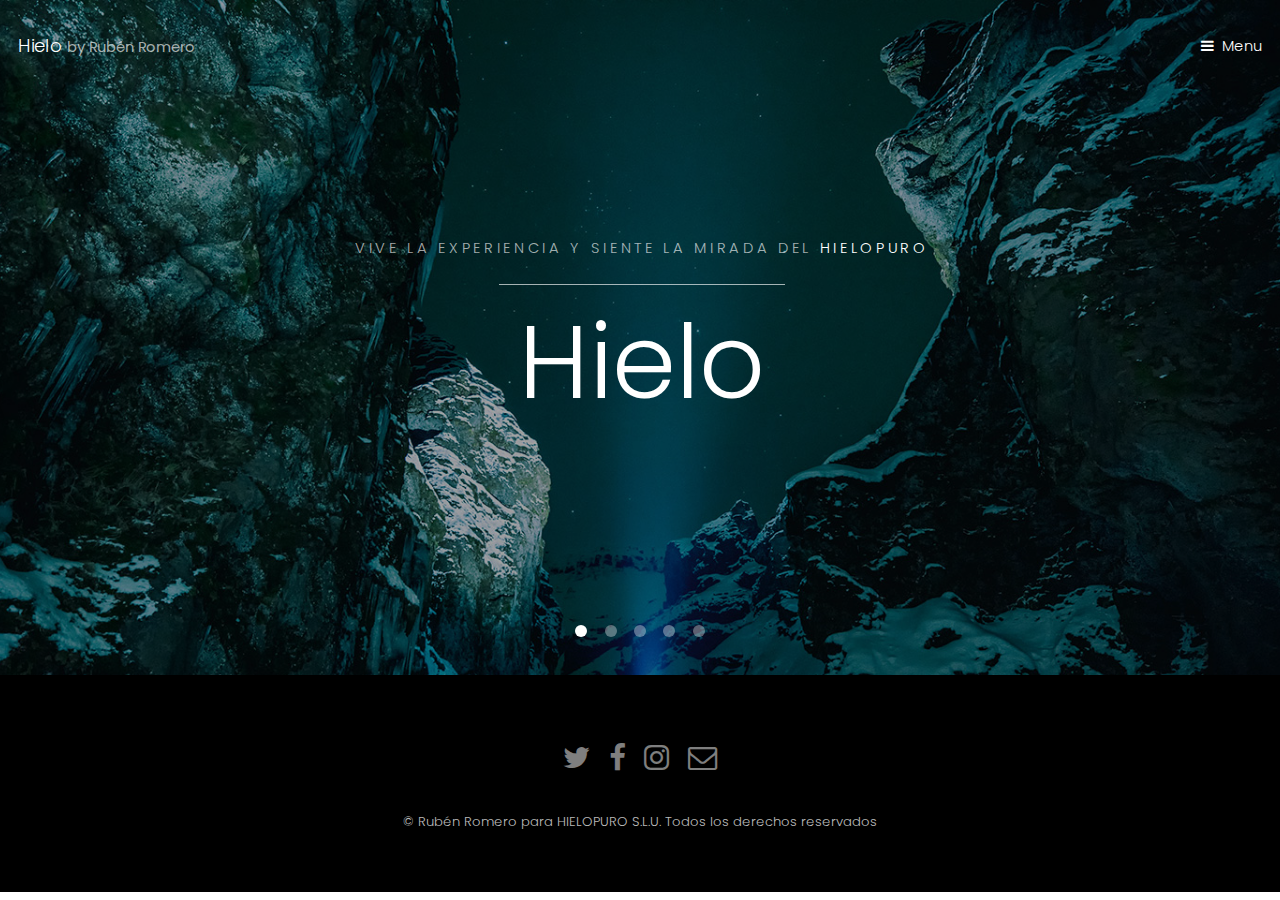
==== index.html @ 3de42ce5 "MasHielo desde NetBeans" ====
<!DOCTYPE HTML>
<!--
	Hielo by TEMPLATED
	templated.co @templatedco
	Released for free under the Creative Commons Attribution 3.0 license (templated.co/license)
-->
<html>
	<head>
		<title>Hielo by Rubén Romero</title>
		<meta charset="utf-8" />
		<meta name="viewport" content="width=device-width, initial-scale=1" />
		<link rel="stylesheet" href="assets/css/main.css" />
	</head>
	<body>

		<!-- Header -->
			<header id="header" class="alt">
				<div class="logo"><a href="index.html">Hielo <span>by Rubén Romero</span></a></div>
				<a href="#menu">Menu</a>
			</header>

		<!-- Nav -->
			<nav id="menu">
				<ul class="links">
					<li><a href="index.html">Home</a></li>
					<li><a href="generic.html">Generic</a></li>
					<li><a href="elements.html">Elements</a></li>
				</ul>
			</nav>

		<!-- Banner -->
			<section class="banner full">
				<article>
					<img src="images/slide01.jpg" alt="" />
					<div class="inner">
						<header>
							<p>Vive la experiencia y siente la mirada del <a href="https://templated.co">HIELOPURO</a></p>
							<h2>Hielo</h2>
						</header>
					</div>
				</article>
				<article>
					<img src="images/slide02.jpg" alt="" />
					<div class="inner">
						<header>
							<p>Siente las auroras boreales en marzo y octubre</p>
							<h2>ISLANDIA</h2>
						</header>
					</div>
				</article>
				<article>
					<img src="images/slide03.jpg"  alt="" />
					<div class="inner">
						<header>
							<p>Descubre paisajes increíbles</p>
							<h2>Vesturland</h2>
						</header>
					</div>
				</article>
				<article>
					<img src="images/slide04.jpg"  alt="" />
					<div class="inner">
						<header>
							<p>Descubre cada rincón de capital y su entorno</p>
							<h2>Reikiavik</h2>
						</header>
					</div>
				</article>
				<article>
					<img src="images/slide05.jpg"  alt="" />
					<div class="inner">
						<header>
							<p>Adéntrate en paisajes que no has visto nunca</p>
							<h2>fiordos y glaciares</h2>
						</header>
					</div>
				</article>
			</section>

		<!-- One -->
			<section id="one" class="wrapper style2">
				<div class="inner">
					<div class="grid-style">

						<div>
							<div class="box">
								<div class="image fit">
									<img src="images/pic02.jpg" alt="" />
								</div>
								<div class="content">
									<header class="align-center">
										<p>maecenas sapien feugiat ex purus</p>
										<h2>Lorem ipsum dolor</h2>
									</header>
									<p> Cras aliquet urna ut sapien tincidunt, quis malesuada elit facilisis. Vestibulum sit amet tortor velit. Nam elementum nibh a libero pharetra elementum. Maecenas feugiat ex purus, quis volutpat lacus placerat malesuada.</p>
									<footer class="align-center">
										<a href="#" class="button alt">Learn More</a>
									</footer>
								</div>
							</div>
						</div>

						<div>
							<div class="box">
								<div class="image fit">
									<img src="images/pic03.jpg" alt="" />
								</div>
								<div class="content">
									<header class="align-center">
										<p>mattis elementum sapien pretium tellus</p>
										<h2>Vestibulum sit amet</h2>
									</header>
									<p> Cras aliquet urna ut sapien tincidunt, quis malesuada elit facilisis. Vestibulum sit amet tortor velit. Nam elementum nibh a libero pharetra elementum. Maecenas feugiat ex purus, quis volutpat lacus placerat malesuada.</p>
									<footer class="align-center">
										<a href="#" class="button alt">Learn More</a>
									</footer>
								</div>
							</div>
						</div>

					</div>
				</div>
			</section>

		<!-- Two -->
			<section id="two" class="wrapper style3">
				<div class="inner">
					<header class="align-center">
						<p>Nam vel ante sit amet libero scelerisque facilisis eleifend vitae urna</p>
						<h2>Morbi maximus justo</h2>
					</header>
				</div>
			</section>

		<!-- Three -->
			<section id="three" class="wrapper style2">
				<div class="inner">
					<header class="align-center">
						<p class="special">Nam vel ante sit amet libero scelerisque facilisis eleifend vitae urna</p>
						<h2>Morbi maximus justo</h2>
					</header>
					<div class="gallery">
						<div>
							<div class="image fit">
								<a href="#"><img src="images/pic01.jpg" alt="" /></a>
							</div>
						</div>
						<div>
							<div class="image fit">
								<a href="#"><img src="images/pic02.jpg" alt="" /></a>
							</div>
						</div>
						<div>
							<div class="image fit">
								<a href="#"><img src="images/pic03.jpg" alt="" /></a>
							</div>
						</div>
						<div>
							<div class="image fit">
								<a href="#"><img src="images/pic04.jpg" alt="" /></a>
							</div>
						</div>
					</div>
				</div>
			</section>


		<!-- Footer -->
			<footer id="footer">
				<div class="container">
					<ul class="icons">
						<li><a href="#" class="icon fa-twitter"><span class="label">Twitter</span></a></li>
						<li><a href="#" class="icon fa-facebook"><span class="label">Facebook</span></a></li>
						<li><a href="#" class="icon fa-instagram"><span class="label">Instagram</span></a></li>
						<li><a href="#" class="icon fa-envelope-o"><span class="label">Email</span></a></li>
					</ul>
				</div>
				<div class="copyright">
					&copy; Rubén Romero para HIELOPURO S.L.U. Todos los derechos reservados
				</div>
			</footer>

		<!-- Scripts -->
			<script src="assets/js/jquery.min.js"></script>
			<script src="assets/js/jquery.scrollex.min.js"></script>
			<script src="assets/js/skel.min.js"></script>
			<script src="assets/js/util.js"></script>
			<script src="assets/js/main.js"></script>

	</body>
</html>
---- assets/css/main.css ----
@charset "UTF-8";
@import url(font-awesome.min.css);
@import url("https://fonts.googleapis.com/css?family=Poppins:300,400,500,600,700");

/*
	Hielo by TEMPLATED
	templated.co @templatedco
	Released for free under the Creative Commons Attribution 3.0 license (templated.co/license)
*/

/* Reset */

	html, body, div, span, applet, object, iframe, h1, h2, h3, h4, h5, h6, p, blockquote, pre, a, abbr, acronym, address, big, cite, code, del, dfn, em, img, ins, kbd, q, s, samp, small, strike, strong, sub, sup, tt, var, b, u, i, center, dl, dt, dd, ol, ul, li, fieldset, form, label, legend, table, caption, tbody, tfoot, thead, tr, th, td, article, aside, canvas, details, embed, figure, figcaption, footer, header, hgroup, menu, nav, output, ruby, section, summary, time, mark, audio, video {
		margin: 0;
		padding: 0;
		border: 0;
		font-size: 100%;
		font: inherit;
		vertical-align: baseline;
	}

	article, aside, details, figcaption, figure, footer, header, hgroup, menu, nav, section {
		display: block;
	}

	body {
		line-height: 1;
	}

	ol, ul {
		list-style: none;
	}

	blockquote, q {
		quotes: none;
	}

	blockquote:before, blockquote:after, q:before, q:after {
		content: '';
		content: none;
	}

	table {
		border-collapse: collapse;
		border-spacing: 0;
	}

	body {
		-webkit-text-size-adjust: none;
	}

/* Box Model */

	*, *:before, *:after {
		-moz-box-sizing: border-box;
		-webkit-box-sizing: border-box;
		box-sizing: border-box;
	}

/* Containers */

	.container {
		margin-left: auto;
		margin-right: auto;
	}

	.container.\31 25\25 {
		width: 100%;
		max-width: 100rem;
		min-width: 80rem;
	}

	.container.\37 5\25 {
		width: 60rem;
	}

	.container.\35 0\25 {
		width: 40rem;
	}

	.container.\32 5\25 {
		width: 20rem;
	}

	.container {
		width: 80rem;
	}

	@media screen and (max-width: 1680px) {

		.container.\31 25\25 {
			width: 100%;
			max-width: 100rem;
			min-width: 80rem;
		}

		.container.\37 5\25 {
			width: 60rem;
		}

		.container.\35 0\25 {
			width: 40rem;
		}

		.container.\32 5\25 {
			width: 20rem;
		}

		.container {
			width: 80rem;
		}

	}

	@media screen and (max-width: 1280px) {

		.container.\31 25\25 {
			width: 100%;
			max-width: 81.25rem;
			min-width: 65rem;
		}

		.container.\37 5\25 {
			width: 48.75rem;
		}

		.container.\35 0\25 {
			width: 32.5rem;
		}

		.container.\32 5\25 {
			width: 16.25rem;
		}

		.container {
			width: 65rem;
		}

	}

	@media screen and (max-width: 980px) {

		.container.\31 25\25 {
			width: 100%;
			max-width: 112.5%;
			min-width: 90%;
		}

		.container.\37 5\25 {
			width: 67.5%;
		}

		.container.\35 0\25 {
			width: 45%;
		}

		.container.\32 5\25 {
			width: 22.5%;
		}

		.container {
			width: 90%;
		}

	}

	@media screen and (max-width: 736px) {

		.container.\31 25\25 {
			width: 100%;
			max-width: 112.5%;
			min-width: 90%;
		}

		.container.\37 5\25 {
			width: 67.5%;
		}

		.container.\35 0\25 {
			width: 45%;
		}

		.container.\32 5\25 {
			width: 22.5%;
		}

		.container {
			width: 90% !important;
		}

	}

	@media screen and (max-width: 480px) {

		.container.\31 25\25 {
			width: 100%;
			max-width: 112.5%;
			min-width: 90%;
		}

		.container.\37 5\25 {
			width: 67.5%;
		}

		.container.\35 0\25 {
			width: 45%;
		}

		.container.\32 5\25 {
			width: 22.5%;
		}

		.container {
			width: 90% !important;
		}

	}

/* Grid */

	.row {
		border-bottom: solid 1px transparent;
		-moz-box-sizing: border-box;
		-webkit-box-sizing: border-box;
		box-sizing: border-box;
	}

	.row > * {
		float: left;
		-moz-box-sizing: border-box;
		-webkit-box-sizing: border-box;
		box-sizing: border-box;
	}

	.row:after, .row:before {
		content: '';
		display: block;
		clear: both;
		height: 0;
	}

	.row.uniform > * > :first-child {
		margin-top: 0;
	}

	.row.uniform > * > :last-child {
		margin-bottom: 0;
	}

	.row.\30 \25 > * {
		padding: 0 0 0 0rem;
	}

	.row.\30 \25 {
		margin: 0 0 -1px 0rem;
	}

	.row.uniform.\30 \25 > * {
		padding: 0rem 0 0 0rem;
	}

	.row.uniform.\30 \25 {
		margin: 0rem 0 -1px 0rem;
	}

	.row > * {
		padding: 0 0 0 2rem;
	}

	.row {
		margin: 0 0 -1px -2rem;
	}

	.row.uniform > * {
		padding: 2rem 0 0 2rem;
	}

	.row.uniform {
		margin: -2rem 0 -1px -2rem;
	}

	.row.\32 00\25 > * {
		padding: 0 0 0 4rem;
	}

	.row.\32 00\25 {
		margin: 0 0 -1px -4rem;
	}

	.row.uniform.\32 00\25 > * {
		padding: 4rem 0 0 4rem;
	}

	.row.uniform.\32 00\25 {
		margin: -4rem 0 -1px -4rem;
	}

	.row.\31 50\25 > * {
		padding: 0 0 0 3rem;
	}

	.row.\31 50\25 {
		margin: 0 0 -1px -3rem;
	}

	.row.uniform.\31 50\25 > * {
		padding: 3rem 0 0 3rem;
	}

	.row.uniform.\31 50\25 {
		margin: -3rem 0 -1px -3rem;
	}

	.row.\35 0\25 > * {
		padding: 0 0 0 1rem;
	}

	.row.\35 0\25 {
		margin: 0 0 -1px -1rem;
	}

	.row.uniform.\35 0\25 > * {
		padding: 1rem 0 0 1rem;
	}

	.row.uniform.\35 0\25 {
		margin: -1rem 0 -1px -1rem;
	}

	.row.\32 5\25 > * {
		padding: 0 0 0 0.5rem;
	}

	.row.\32 5\25 {
		margin: 0 0 -1px -0.5rem;
	}

	.row.uniform.\32 5\25 > * {
		padding: 0.5rem 0 0 0.5rem;
	}

	.row.uniform.\32 5\25 {
		margin: -0.5rem 0 -1px -0.5rem;
	}

	.\31 2u, .\31 2u\24 {
		width: 100%;
		clear: none;
		margin-left: 0;
	}

	.\31 1u, .\31 1u\24 {
		width: 91.6666666667%;
		clear: none;
		margin-left: 0;
	}

	.\31 0u, .\31 0u\24 {
		width: 83.3333333333%;
		clear: none;
		margin-left: 0;
	}

	.\39 u, .\39 u\24 {
		width: 75%;
		clear: none;
		margin-left: 0;
	}

	.\38 u, .\38 u\24 {
		width: 66.6666666667%;
		clear: none;
		margin-left: 0;
	}

	.\37 u, .\37 u\24 {
		width: 58.3333333333%;
		clear: none;
		margin-left: 0;
	}

	.\36 u, .\36 u\24 {
		width: 50%;
		clear: none;
		margin-left: 0;
	}

	.\35 u, .\35 u\24 {
		width: 41.6666666667%;
		clear: none;
		margin-left: 0;
	}

	.\34 u, .\34 u\24 {
		width: 33.3333333333%;
		clear: none;
		margin-left: 0;
	}

	.\33 u, .\33 u\24 {
		width: 25%;
		clear: none;
		margin-left: 0;
	}

	.\32 u, .\32 u\24 {
		width: 16.6666666667%;
		clear: none;
		margin-left: 0;
	}

	.\31 u, .\31 u\24 {
		width: 8.3333333333%;
		clear: none;
		margin-left: 0;
	}

	.\31 2u\24 + *,
	.\31 1u\24 + *,
	.\31 0u\24 + *,
	.\39 u\24 + *,
	.\38 u\24 + *,
	.\37 u\24 + *,
	.\36 u\24 + *,
	.\35 u\24 + *,
	.\34 u\24 + *,
	.\33 u\24 + *,
	.\32 u\24 + *,
	.\31 u\24 + * {
		clear: left;
	}

	.\-11u {
		margin-left: 91.66667%;
	}

	.\-10u {
		margin-left: 83.33333%;
	}

	.\-9u {
		margin-left: 75%;
	}

	.\-8u {
		margin-left: 66.66667%;
	}

	.\-7u {
		margin-left: 58.33333%;
	}

	.\-6u {
		margin-left: 50%;
	}

	.\-5u {
		margin-left: 41.66667%;
	}

	.\-4u {
		margin-left: 33.33333%;
	}

	.\-3u {
		margin-left: 25%;
	}

	.\-2u {
		margin-left: 16.66667%;
	}

	.\-1u {
		margin-left: 8.33333%;
	}

	@media screen and (max-width: 1680px) {

		.row > * {
			padding: 0 0 0 2rem;
		}

		.row {
			margin: 0 0 -1px -2rem;
		}

		.row.uniform > * {
			padding: 2rem 0 0 2rem;
		}

		.row.uniform {
			margin: -2rem 0 -1px -2rem;
		}

		.row.\32 00\25 > * {
			padding: 0 0 0 4rem;
		}

		.row.\32 00\25 {
			margin: 0 0 -1px -4rem;
		}

		.row.uniform.\32 00\25 > * {
			padding: 4rem 0 0 4rem;
		}

		.row.uniform.\32 00\25 {
			margin: -4rem 0 -1px -4rem;
		}

		.row.\31 50\25 > * {
			padding: 0 0 0 3rem;
		}

		.row.\31 50\25 {
			margin: 0 0 -1px -3rem;
		}

		.row.uniform.\31 50\25 > * {
			padding: 3rem 0 0 3rem;
		}

		.row.uniform.\31 50\25 {
			margin: -3rem 0 -1px -3rem;
		}

		.row.\35 0\25 > * {
			padding: 0 0 0 1rem;
		}

		.row.\35 0\25 {
			margin: 0 0 -1px -1rem;
		}

		.row.uniform.\35 0\25 > * {
			padding: 1rem 0 0 1rem;
		}

		.row.uniform.\35 0\25 {
			margin: -1rem 0 -1px -1rem;
		}

		.row.\32 5\25 > * {
			padding: 0 0 0 0.5rem;
		}

		.row.\32 5\25 {
			margin: 0 0 -1px -0.5rem;
		}

		.row.uniform.\32 5\25 > * {
			padding: 0.5rem 0 0 0.5rem;
		}

		.row.uniform.\32 5\25 {
			margin: -0.5rem 0 -1px -0.5rem;
		}

		.\31 2u\28xlarge\29, .\31 2u\24\28xlarge\29 {
			width: 100%;
			clear: none;
			margin-left: 0;
		}

		.\31 1u\28xlarge\29, .\31 1u\24\28xlarge\29 {
			width: 91.6666666667%;
			clear: none;
			margin-left: 0;
		}

		.\31 0u\28xlarge\29, .\31 0u\24\28xlarge\29 {
			width: 83.3333333333%;
			clear: none;
			margin-left: 0;
		}

		.\39 u\28xlarge\29, .\39 u\24\28xlarge\29 {
			width: 75%;
			clear: none;
			margin-left: 0;
		}

		.\38 u\28xlarge\29, .\38 u\24\28xlarge\29 {
			width: 66.6666666667%;
			clear: none;
			margin-left: 0;
		}

		.\37 u\28xlarge\29, .\37 u\24\28xlarge\29 {
			width: 58.3333333333%;
			clear: none;
			margin-left: 0;
		}

		.\36 u\28xlarge\29, .\36 u\24\28xlarge\29 {
			width: 50%;
			clear: none;
			margin-left: 0;
		}

		.\35 u\28xlarge\29, .\35 u\24\28xlarge\29 {
			width: 41.6666666667%;
			clear: none;
			margin-left: 0;
		}

		.\34 u\28xlarge\29, .\34 u\24\28xlarge\29 {
			width: 33.3333333333%;
			clear: none;
			margin-left: 0;
		}

		.\33 u\28xlarge\29, .\33 u\24\28xlarge\29 {
			width: 25%;
			clear: none;
			margin-left: 0;
		}

		.\32 u\28xlarge\29, .\32 u\24\28xlarge\29 {
			width: 16.6666666667%;
			clear: none;
			margin-left: 0;
		}

		.\31 u\28xlarge\29, .\31 u\24\28xlarge\29 {
			width: 8.3333333333%;
			clear: none;
			margin-left: 0;
		}

		.\31 2u\24\28xlarge\29 + *,
		.\31 1u\24\28xlarge\29 + *,
		.\31 0u\24\28xlarge\29 + *,
		.\39 u\24\28xlarge\29 + *,
		.\38 u\24\28xlarge\29 + *,
		.\37 u\24\28xlarge\29 + *,
		.\36 u\24\28xlarge\29 + *,
		.\35 u\24\28xlarge\29 + *,
		.\34 u\24\28xlarge\29 + *,
		.\33 u\24\28xlarge\29 + *,
		.\32 u\24\28xlarge\29 + *,
		.\31 u\24\28xlarge\29 + * {
			clear: left;
		}

		.\-11u\28xlarge\29 {
			margin-left: 91.66667%;
		}

		.\-10u\28xlarge\29 {
			margin-left: 83.33333%;
		}

		.\-9u\28xlarge\29 {
			margin-left: 75%;
		}

		.\-8u\28xlarge\29 {
			margin-left: 66.66667%;
		}

		.\-7u\28xlarge\29 {
			margin-left: 58.33333%;
		}

		.\-6u\28xlarge\29 {
			margin-left: 50%;
		}

		.\-5u\28xlarge\29 {
			margin-left: 41.66667%;
		}

		.\-4u\28xlarge\29 {
			margin-left: 33.33333%;
		}

		.\-3u\28xlarge\29 {
			margin-left: 25%;
		}

		.\-2u\28xlarge\29 {
			margin-left: 16.66667%;
		}

		.\-1u\28xlarge\29 {
			margin-left: 8.33333%;
		}

	}

	@media screen and (max-width: 1280px) {

		.row > * {
			padding: 0 0 0 1.5rem;
		}

		.row {
			margin: 0 0 -1px -1.5rem;
		}

		.row.uniform > * {
			padding: 1.5rem 0 0 1.5rem;
		}

		.row.uniform {
			margin: -1.5rem 0 -1px -1.5rem;
		}

		.row.\32 00\25 > * {
			padding: 0 0 0 3rem;
		}

		.row.\32 00\25 {
			margin: 0 0 -1px -3rem;
		}

		.row.uniform.\32 00\25 > * {
			padding: 3rem 0 0 3rem;
		}

		.row.uniform.\32 00\25 {
			margin: -3rem 0 -1px -3rem;
		}

		.row.\31 50\25 > * {
			padding: 0 0 0 2.25rem;
		}

		.row.\31 50\25 {
			margin: 0 0 -1px -2.25rem;
		}

		.row.uniform.\31 50\25 > * {
			padding: 2.25rem 0 0 2.25rem;
		}

		.row.uniform.\31 50\25 {
			margin: -2.25rem 0 -1px -2.25rem;
		}

		.row.\35 0\25 > * {
			padding: 0 0 0 0.75rem;
		}

		.row.\35 0\25 {
			margin: 0 0 -1px -0.75rem;
		}

		.row.uniform.\35 0\25 > * {
			padding: 0.75rem 0 0 0.75rem;
		}

		.row.uniform.\35 0\25 {
			margin: -0.75rem 0 -1px -0.75rem;
		}

		.row.\32 5\25 > * {
			padding: 0 0 0 0.375rem;
		}

		.row.\32 5\25 {
			margin: 0 0 -1px -0.375rem;
		}

		.row.uniform.\32 5\25 > * {
			padding: 0.375rem 0 0 0.375rem;
		}

		.row.uniform.\32 5\25 {
			margin: -0.375rem 0 -1px -0.375rem;
		}

		.\31 2u\28large\29, .\31 2u\24\28large\29 {
			width: 100%;
			clear: none;
			margin-left: 0;
		}

		.\31 1u\28large\29, .\31 1u\24\28large\29 {
			width: 91.6666666667%;
			clear: none;
			margin-left: 0;
		}

		.\31 0u\28large\29, .\31 0u\24\28large\29 {
			width: 83.3333333333%;
			clear: none;
			margin-left: 0;
		}

		.\39 u\28large\29, .\39 u\24\28large\29 {
			width: 75%;
			clear: none;
			margin-left: 0;
		}

		.\38 u\28large\29, .\38 u\24\28large\29 {
			width: 66.6666666667%;
			clear: none;
			margin-left: 0;
		}

		.\37 u\28large\29, .\37 u\24\28large\29 {
			width: 58.3333333333%;
			clear: none;
			margin-left: 0;
		}

		.\36 u\28large\29, .\36 u\24\28large\29 {
			width: 50%;
			clear: none;
			margin-left: 0;
		}

		.\35 u\28large\29, .\35 u\24\28large\29 {
			width: 41.6666666667%;
			clear: none;
			margin-left: 0;
		}

		.\34 u\28large\29, .\34 u\24\28large\29 {
			width: 33.3333333333%;
			clear: none;
			margin-left: 0;
		}

		.\33 u\28large\29, .\33 u\24\28large\29 {
			width: 25%;
			clear: none;
			margin-left: 0;
		}

		.\32 u\28large\29, .\32 u\24\28large\29 {
			width: 16.6666666667%;
			clear: none;
			margin-left: 0;
		}

		.\31 u\28large\29, .\31 u\24\28large\29 {
			width: 8.3333333333%;
			clear: none;
			margin-left: 0;
		}

		.\31 2u\24\28large\29 + *,
		.\31 1u\24\28large\29 + *,
		.\31 0u\24\28large\29 + *,
		.\39 u\24\28large\29 + *,
		.\38 u\24\28large\29 + *,
		.\37 u\24\28large\29 + *,
		.\36 u\24\28large\29 + *,
		.\35 u\24\28large\29 + *,
		.\34 u\24\28large\29 + *,
		.\33 u\24\28large\29 + *,
		.\32 u\24\28large\29 + *,
		.\31 u\24\28large\29 + * {
			clear: left;
		}

		.\-11u\28large\29 {
			margin-left: 91.66667%;
		}

		.\-10u\28large\29 {
			margin-left: 83.33333%;
		}

		.\-9u\28large\29 {
			margin-left: 75%;
		}

		.\-8u\28large\29 {
			margin-left: 66.66667%;
		}

		.\-7u\28large\29 {
			margin-left: 58.33333%;
		}

		.\-6u\28large\29 {
			margin-left: 50%;
		}

		.\-5u\28large\29 {
			margin-left: 41.66667%;
		}

		.\-4u\28large\29 {
			margin-left: 33.33333%;
		}

		.\-3u\28large\29 {
			margin-left: 25%;
		}

		.\-2u\28large\29 {
			margin-left: 16.66667%;
		}

		.\-1u\28large\29 {
			margin-left: 8.33333%;
		}

	}

	@media screen and (max-width: 980px) {

		.row > * {
			padding: 0 0 0 1.5rem;
		}

		.row {
			margin: 0 0 -1px -1.5rem;
		}

		.row.uniform > * {
			padding: 1.5rem 0 0 1.5rem;
		}

		.row.uniform {
			margin: -1.5rem 0 -1px -1.5rem;
		}

		.row.\32 00\25 > * {
			padding: 0 0 0 3rem;
		}

		.row.\32 00\25 {
			margin: 0 0 -1px -3rem;
		}

		.row.uniform.\32 00\25 > * {
			padding: 3rem 0 0 3rem;
		}

		.row.uniform.\32 00\25 {
			margin: -3rem 0 -1px -3rem;
		}

		.row.\31 50\25 > * {
			padding: 0 0 0 2.25rem;
		}

		.row.\31 50\25 {
			margin: 0 0 -1px -2.25rem;
		}

		.row.uniform.\31 50\25 > * {
			padding: 2.25rem 0 0 2.25rem;
		}

		.row.uniform.\31 50\25 {
			margin: -2.25rem 0 -1px -2.25rem;
		}

		.row.\35 0\25 > * {
			padding: 0 0 0 0.75rem;
		}

		.row.\35 0\25 {
			margin: 0 0 -1px -0.75rem;
		}

		.row.uniform.\35 0\25 > * {
			padding: 0.75rem 0 0 0.75rem;
		}

		.row.uniform.\35 0\25 {
			margin: -0.75rem 0 -1px -0.75rem;
		}

		.row.\32 5\25 > * {
			padding: 0 0 0 0.375rem;
		}

		.row.\32 5\25 {
			margin: 0 0 -1px -0.375rem;
		}

		.row.uniform.\32 5\25 > * {
			padding: 0.375rem 0 0 0.375rem;
		}

		.row.uniform.\32 5\25 {
			margin: -0.375rem 0 -1px -0.375rem;
		}

		.\31 2u\28medium\29, .\31 2u\24\28medium\29 {
			width: 100%;
			clear: none;
			margin-left: 0;
		}

		.\31 1u\28medium\29, .\31 1u\24\28medium\29 {
			width: 91.6666666667%;
			clear: none;
			margin-left: 0;
		}

		.\31 0u\28medium\29, .\31 0u\24\28medium\29 {
			width: 83.3333333333%;
			clear: none;
			margin-left: 0;
		}

		.\39 u\28medium\29, .\39 u\24\28medium\29 {
			width: 75%;
			clear: none;
			margin-left: 0;
		}

		.\38 u\28medium\29, .\38 u\24\28medium\29 {
			width: 66.6666666667%;
			clear: none;
			margin-left: 0;
		}

		.\37 u\28medium\29, .\37 u\24\28medium\29 {
			width: 58.3333333333%;
			clear: none;
			margin-left: 0;
		}

		.\36 u\28medium\29, .\36 u\24\28medium\29 {
			width: 50%;
			clear: none;
			margin-left: 0;
		}

		.\35 u\28medium\29, .\35 u\24\28medium\29 {
			width: 41.6666666667%;
			clear: none;
			margin-left: 0;
		}

		.\34 u\28medium\29, .\34 u\24\28medium\29 {
			width: 33.3333333333%;
			clear: none;
			margin-left: 0;
		}

		.\33 u\28medium\29, .\33 u\24\28medium\29 {
			width: 25%;
			clear: none;
			margin-left: 0;
		}

		.\32 u\28medium\29, .\32 u\24\28medium\29 {
			width: 16.6666666667%;
			clear: none;
			margin-left: 0;
		}

		.\31 u\28medium\29, .\31 u\24\28medium\29 {
			width: 8.3333333333%;
			clear: none;
			margin-left: 0;
		}

		.\31 2u\24\28medium\29 + *,
		.\31 1u\24\28medium\29 + *,
		.\31 0u\24\28medium\29 + *,
		.\39 u\24\28medium\29 + *,
		.\38 u\24\28medium\29 + *,
		.\37 u\24\28medium\29 + *,
		.\36 u\24\28medium\29 + *,
		.\35 u\24\28medium\29 + *,
		.\34 u\24\28medium\29 + *,
		.\33 u\24\28medium\29 + *,
		.\32 u\24\28medium\29 + *,
		.\31 u\24\28medium\29 + * {
			clear: left;
		}

		.\-11u\28medium\29 {
			margin-left: 91.66667%;
		}

		.\-10u\28medium\29 {
			margin-left: 83.33333%;
		}

		.\-9u\28medium\29 {
			margin-left: 75%;
		}

		.\-8u\28medium\29 {
			margin-left: 66.66667%;
		}

		.\-7u\28medium\29 {
			margin-left: 58.33333%;
		}

		.\-6u\28medium\29 {
			margin-left: 50%;
		}

		.\-5u\28medium\29 {
			margin-left: 41.66667%;
		}

		.\-4u\28medium\29 {
			margin-left: 33.33333%;
		}

		.\-3u\28medium\29 {
			margin-left: 25%;
		}

		.\-2u\28medium\29 {
			margin-left: 16.66667%;
		}

		.\-1u\28medium\29 {
			margin-left: 8.33333%;
		}

	}

	@media screen and (max-width: 736px) {

		.row > * {
			padding: 0 0 0 1.25rem;
		}

		.row {
			margin: 0 0 -1px -1.25rem;
		}

		.row.uniform > * {
			padding: 1.25rem 0 0 1.25rem;
		}

		.row.uniform {
			margin: -1.25rem 0 -1px -1.25rem;
		}

		.row.\32 00\25 > * {
			padding: 0 0 0 2.5rem;
		}

		.row.\32 00\25 {
			margin: 0 0 -1px -2.5rem;
		}

		.row.uniform.\32 00\25 > * {
			padding: 2.5rem 0 0 2.5rem;
		}

		.row.uniform.\32 00\25 {
			margin: -2.5rem 0 -1px -2.5rem;
		}

		.row.\31 50\25 > * {
			padding: 0 0 0 1.875rem;
		}

		.row.\31 50\25 {
			margin: 0 0 -1px -1.875rem;
		}

		.row.uniform.\31 50\25 > * {
			padding: 1.875rem 0 0 1.875rem;
		}

		.row.uniform.\31 50\25 {
			margin: -1.875rem 0 -1px -1.875rem;
		}

		.row.\35 0\25 > * {
			padding: 0 0 0 0.625rem;
		}

		.row.\35 0\25 {
			margin: 0 0 -1px -0.625rem;
		}

		.row.uniform.\35 0\25 > * {
			padding: 0.625rem 0 0 0.625rem;
		}

		.row.uniform.\35 0\25 {
			margin: -0.625rem 0 -1px -0.625rem;
		}

		.row.\32 5\25 > * {
			padding: 0 0 0 0.3125rem;
		}

		.row.\32 5\25 {
			margin: 0 0 -1px -0.3125rem;
		}

		.row.uniform.\32 5\25 > * {
			padding: 0.3125rem 0 0 0.3125rem;
		}

		.row.uniform.\32 5\25 {
			margin: -0.3125rem 0 -1px -0.3125rem;
		}

		.\31 2u\28small\29, .\31 2u\24\28small\29 {
			width: 100%;
			clear: none;
			margin-left: 0;
		}

		.\31 1u\28small\29, .\31 1u\24\28small\29 {
			width: 91.6666666667%;
			clear: none;
			margin-left: 0;
		}

		.\31 0u\28small\29, .\31 0u\24\28small\29 {
			width: 83.3333333333%;
			clear: none;
			margin-left: 0;
		}

		.\39 u\28small\29, .\39 u\24\28small\29 {
			width: 75%;
			clear: none;
			margin-left: 0;
		}

		.\38 u\28small\29, .\38 u\24\28small\29 {
			width: 66.6666666667%;
			clear: none;
			margin-left: 0;
		}

		.\37 u\28small\29, .\37 u\24\28small\29 {
			width: 58.3333333333%;
			clear: none;
			margin-left: 0;
		}

		.\36 u\28small\29, .\36 u\24\28small\29 {
			width: 50%;
			clear: none;
			margin-left: 0;
		}

		.\35 u\28small\29, .\35 u\24\28small\29 {
			width: 41.6666666667%;
			clear: none;
			margin-left: 0;
		}

		.\34 u\28small\29, .\34 u\24\28small\29 {
			width: 33.3333333333%;
			clear: none;
			margin-left: 0;
		}

		.\33 u\28small\29, .\33 u\24\28small\29 {
			width: 25%;
			clear: none;
			margin-left: 0;
		}

		.\32 u\28small\29, .\32 u\24\28small\29 {
			width: 16.6666666667%;
			clear: none;
			margin-left: 0;
		}

		.\31 u\28small\29, .\31 u\24\28small\29 {
			width: 8.3333333333%;
			clear: none;
			margin-left: 0;
		}

		.\31 2u\24\28small\29 + *,
		.\31 1u\24\28small\29 + *,
		.\31 0u\24\28small\29 + *,
		.\39 u\24\28small\29 + *,
		.\38 u\24\28small\29 + *,
		.\37 u\24\28small\29 + *,
		.\36 u\24\28small\29 + *,
		.\35 u\24\28small\29 + *,
		.\34 u\24\28small\29 + *,
		.\33 u\24\28small\29 + *,
		.\32 u\24\28small\29 + *,
		.\31 u\24\28small\29 + * {
			clear: left;
		}

		.\-11u\28small\29 {
			margin-left: 91.66667%;
		}

		.\-10u\28small\29 {
			margin-left: 83.33333%;
		}

		.\-9u\28small\29 {
			margin-left: 75%;
		}

		.\-8u\28small\29 {
			margin-left: 66.66667%;
		}

		.\-7u\28small\29 {
			margin-left: 58.33333%;
		}

		.\-6u\28small\29 {
			margin-left: 50%;
		}

		.\-5u\28small\29 {
			margin-left: 41.66667%;
		}

		.\-4u\28small\29 {
			margin-left: 33.33333%;
		}

		.\-3u\28small\29 {
			margin-left: 25%;
		}

		.\-2u\28small\29 {
			margin-left: 16.66667%;
		}

		.\-1u\28small\29 {
			margin-left: 8.33333%;
		}

	}

	@media screen and (max-width: 480px) {

		.row > * {
			padding: 0 0 0 1.25rem;
		}

		.row {
			margin: 0 0 -1px -1.25rem;
		}

		.row.uniform > * {
			padding: 1.25rem 0 0 1.25rem;
		}

		.row.uniform {
			margin: -1.25rem 0 -1px -1.25rem;
		}

		.row.\32 00\25 > * {
			padding: 0 0 0 2.5rem;
		}

		.row.\32 00\25 {
			margin: 0 0 -1px -2.5rem;
		}

		.row.uniform.\32 00\25 > * {
			padding: 2.5rem 0 0 2.5rem;
		}

		.row.uniform.\32 00\25 {
			margin: -2.5rem 0 -1px -2.5rem;
		}

		.row.\31 50\25 > * {
			padding: 0 0 0 1.875rem;
		}

		.row.\31 50\25 {
			margin: 0 0 -1px -1.875rem;
		}

		.row.uniform.\31 50\25 > * {
			padding: 1.875rem 0 0 1.875rem;
		}

		.row.uniform.\31 50\25 {
			margin: -1.875rem 0 -1px -1.875rem;
		}

		.row.\35 0\25 > * {
			padding: 0 0 0 0.625rem;
		}

		.row.\35 0\25 {
			margin: 0 0 -1px -0.625rem;
		}

		.row.uniform.\35 0\25 > * {
			padding: 0.625rem 0 0 0.625rem;
		}

		.row.uniform.\35 0\25 {
			margin: -0.625rem 0 -1px -0.625rem;
		}

		.row.\32 5\25 > * {
			padding: 0 0 0 0.3125rem;
		}

		.row.\32 5\25 {
			margin: 0 0 -1px -0.3125rem;
		}

		.row.uniform.\32 5\25 > * {
			padding: 0.3125rem 0 0 0.3125rem;
		}

		.row.uniform.\32 5\25 {
			margin: -0.3125rem 0 -1px -0.3125rem;
		}

		.\31 2u\28xsmall\29, .\31 2u\24\28xsmall\29 {
			width: 100%;
			clear: none;
			margin-left: 0;
		}

		.\31 1u\28xsmall\29, .\31 1u\24\28xsmall\29 {
			width: 91.6666666667%;
			clear: none;
			margin-left: 0;
		}

		.\31 0u\28xsmall\29, .\31 0u\24\28xsmall\29 {
			width: 83.3333333333%;
			clear: none;
			margin-left: 0;
		}

		.\39 u\28xsmall\29, .\39 u\24\28xsmall\29 {
			width: 75%;
			clear: none;
			margin-left: 0;
		}

		.\38 u\28xsmall\29, .\38 u\24\28xsmall\29 {
			width: 66.6666666667%;
			clear: none;
			margin-left: 0;
		}

		.\37 u\28xsmall\29, .\37 u\24\28xsmall\29 {
			width: 58.3333333333%;
			clear: none;
			margin-left: 0;
		}

		.\36 u\28xsmall\29, .\36 u\24\28xsmall\29 {
			width: 50%;
			clear: none;
			margin-left: 0;
		}

		.\35 u\28xsmall\29, .\35 u\24\28xsmall\29 {
			width: 41.6666666667%;
			clear: none;
			margin-left: 0;
		}

		.\34 u\28xsmall\29, .\34 u\24\28xsmall\29 {
			width: 33.3333333333%;
			clear: none;
			margin-left: 0;
		}

		.\33 u\28xsmall\29, .\33 u\24\28xsmall\29 {
			width: 25%;
			clear: none;
			margin-left: 0;
		}

		.\32 u\28xsmall\29, .\32 u\24\28xsmall\29 {
			width: 16.6666666667%;
			clear: none;
			margin-left: 0;
		}

		.\31 u\28xsmall\29, .\31 u\24\28xsmall\29 {
			width: 8.3333333333%;
			clear: none;
			margin-left: 0;
		}

		.\31 2u\24\28xsmall\29 + *,
		.\31 1u\24\28xsmall\29 + *,
		.\31 0u\24\28xsmall\29 + *,
		.\39 u\24\28xsmall\29 + *,
		.\38 u\24\28xsmall\29 + *,
		.\37 u\24\28xsmall\29 + *,
		.\36 u\24\28xsmall\29 + *,
		.\35 u\24\28xsmall\29 + *,
		.\34 u\24\28xsmall\29 + *,
		.\33 u\24\28xsmall\29 + *,
		.\32 u\24\28xsmall\29 + *,
		.\31 u\24\28xsmall\29 + * {
			clear: left;
		}

		.\-11u\28xsmall\29 {
			margin-left: 91.66667%;
		}

		.\-10u\28xsmall\29 {
			margin-left: 83.33333%;
		}

		.\-9u\28xsmall\29 {
			margin-left: 75%;
		}

		.\-8u\28xsmall\29 {
			margin-left: 66.66667%;
		}

		.\-7u\28xsmall\29 {
			margin-left: 58.33333%;
		}

		.\-6u\28xsmall\29 {
			margin-left: 50%;
		}

		.\-5u\28xsmall\29 {
			margin-left: 41.66667%;
		}

		.\-4u\28xsmall\29 {
			margin-left: 33.33333%;
		}

		.\-3u\28xsmall\29 {
			margin-left: 25%;
		}

		.\-2u\28xsmall\29 {
			margin-left: 16.66667%;
		}

		.\-1u\28xsmall\29 {
			margin-left: 8.33333%;
		}

	}

/* Basic */

	@-ms-viewport {
		width: device-width;
	}

	body {
		-ms-overflow-style: scrollbar;
	}

	@media screen and (max-width: 480px) {

		html, body {
			min-width: 320px;
		}

	}

	body {
		background: #fff;
	}

		body.is-loading *, body.is-loading *:before, body.is-loading *:after {
			-moz-animation: none !important;
			-webkit-animation: none !important;
			-ms-animation: none !important;
			animation: none !important;
			-moz-transition: none !important;
			-webkit-transition: none !important;
			-ms-transition: none !important;
			transition: none !important;
		}

/* Type */

	html {
		font-size: 13pt;
	}

		@media screen and (max-width: 1680px) {

			html {
				font-size: 11pt;
			}

		}

		@media screen and (max-width: 1280px) {

			html {
				font-size: 11pt;
			}

		}

		@media screen and (max-width: 980px) {

			html {
				font-size: 12pt;
			}

		}

		@media screen and (max-width: 736px) {

			html {
				font-size: 12pt;
			}

		}

		@media screen and (max-width: 480px) {

			html {
				font-size: 12pt;
			}

		}

	body {
		background-color: #fff;
		color: #444;
	}

	body, input, select, textarea {
		font-family: "Poppins", sans-serif;
		font-weight: 300;
		font-size: 1rem;
		line-height: 1.65;
	}

	a {
		text-decoration: underline;
	}

		a:hover {
			text-decoration: none;
		}

	strong, b {
		font-weight: 600;
	}

	em, i {
		font-style: italic;
	}

	p {
		margin: 0 0 2rem 0;
	}

		p.special {
			text-transform: uppercase;
			font-size: .75rem;
			font-weight: 300;
			margin: 0 0 .5rem 0;
			padding: 0 0 1rem 0;
			letter-spacing: .25rem;
		}

			p.special:after {
				content: '';
				position: absolute;
				margin: auto;
				right: 0;
				bottom: 0;
				left: 0;
				width: 50%;
				height: 1px;
				background-color: rgba(0, 0, 0, 0.125);
			}

	h1, h2, h3, h4, h5, h6 {
		font-weight: 300;
		line-height: 1.5;
		margin: 0 0 1rem 0;
	}

		h1 a, h2 a, h3 a, h4 a, h5 a, h6 a {
			color: inherit;
			text-decoration: none;
		}

	h2 {
		font-size: 1.75rem;
	}

	h3 {
		font-size: 1.35rem;
	}

	h4 {
		font-size: 1.1rem;
	}

	h5 {
		font-size: 0.9rem;
	}

	h6 {
		font-size: 0.7rem;
	}

	sub {
		font-size: 0.8rem;
		position: relative;
		top: 0.5rem;
	}

	sup {
		font-size: 0.8rem;
		position: relative;
		top: -0.5rem;
	}

	blockquote {
		border-left: solid 4px;
		font-style: italic;
		margin: 0 0 2rem 0;
		padding: 0.5rem 0 0.5rem 2rem;
	}

	code {
		border-radius: 2px;
		border: solid 1px;
		font-family: "Courier New", monospace;
		font-size: 0.9rem;
		margin: 0 0.25rem;
		padding: 0.25rem 0.65rem;
	}

	pre {
		-webkit-overflow-scrolling: touch;
		font-family: "Courier New", monospace;
		font-size: 0.9rem;
		margin: 0 0 2rem 0;
	}

		pre code {
			display: block;
			line-height: 1.75;
			padding: 1rem 1.5rem;
			overflow-x: auto;
		}

	hr {
		border: 0;
		border-bottom: solid 1px;
		margin: 2rem 0;
	}

		hr.major {
			margin: 3rem 0;
		}

	.align-left {
		text-align: left;
	}

	.align-center {
		text-align: center;
	}

	.align-right {
		text-align: right;
	}

	input, select, textarea {
		color: #555;
	}

	a {
		color: #8a4680;
	}

	strong, b {
		color: #555;
	}

	h1, h2, h3, h4, h5, h6 {
		color: #555;
	}

	blockquote {
		border-left-color: rgba(144, 144, 144, 0.25);
	}

	code {
		background: rgba(144, 144, 144, 0.075);
		border-color: rgba(144, 144, 144, 0.25);
	}

	hr {
		border-bottom-color: rgba(144, 144, 144, 0.25);
	}

/* Box */

	.box {
		margin-bottom: 2rem;
		background: #FFF;
	}

		.box .image.fit {
			margin: 0;
			border-radius: 0;
		}

			.box .image.fit img {
				border-radius: 0;
			}

		.box header h2 {
			margin-bottom: 2rem;
		}

		.box header p {
			text-transform: uppercase;
			font-size: .75rem;
			font-weight: 300;
			margin: 0 0 .25rem 0;
			padding: 0 0 .75rem 0;
			letter-spacing: .25rem;
		}

			.box header p:after {
				content: '';
				position: absolute;
				margin: auto;
				right: 0;
				bottom: 0;
				left: 0;
				width: 50%;
				height: 1px;
				background-color: rgba(0, 0, 0, 0.125);
			}

		.box .content {
			padding: 3rem;
		}

		.box > :last-child,
		.box > :last-child > :last-child,
		.box > :last-child > :last-child > :last-child {
			margin-bottom: 0;
		}

		.box.alt {
			border: 0;
			border-radius: 0;
			padding: 0;
		}

		@media screen and (max-width: 736px) {

			.box .content {
				padding: 2rem;
			}

		}

	.box {
		border-color: rgba(144, 144, 144, 0.25);
	}

/* Button */

	input[type="submit"],
	input[type="reset"],
	input[type="button"],
	button,
	.button {
		-moz-appearance: none;
		-webkit-appearance: none;
		-ms-appearance: none;
		appearance: none;
		-moz-transition: background-color 0.2s ease-in-out, color 0.2s ease-in-out;
		-webkit-transition: background-color 0.2s ease-in-out, color 0.2s ease-in-out;
		-ms-transition: background-color 0.2s ease-in-out, color 0.2s ease-in-out;
		transition: background-color 0.2s ease-in-out, color 0.2s ease-in-out;
		border-radius: 2px;
		border: 0;
		cursor: pointer;
		display: inline-block;
		font-weight: 300;
		height: 2.85rem;
		line-height: 2.95rem;
		padding: 0 1.5rem;
		text-align: center;
		text-decoration: none;
		text-transform: uppercase;
		white-space: nowrap;
	}

		input[type="submit"].icon,
		input[type="reset"].icon,
		input[type="button"].icon,
		button.icon,
		.button.icon {
			padding-left: 1.35rem;
		}

			input[type="submit"].icon:before,
			input[type="reset"].icon:before,
			input[type="button"].icon:before,
			button.icon:before,
			.button.icon:before {
				margin-right: 0.5rem;
			}

		input[type="submit"].fit,
		input[type="reset"].fit,
		input[type="button"].fit,
		button.fit,
		.button.fit {
			display: block;
			margin: 0 0 1rem 0;
			width: 100%;
		}

		input[type="submit"].small,
		input[type="reset"].small,
		input[type="button"].small,
		button.small,
		.button.small {
			font-size: 0.8rem;
		}

		input[type="submit"].big,
		input[type="reset"].big,
		input[type="button"].big,
		button.big,
		.button.big {
			font-size: 1.35rem;
		}

		input[type="submit"].disabled, input[type="submit"]:disabled,
		input[type="reset"].disabled,
		input[type="reset"]:disabled,
		input[type="button"].disabled,
		input[type="button"]:disabled,
		button.disabled,
		button:disabled,
		.button.disabled,
		.button:disabled {
			-moz-pointer-events: none;
			-webkit-pointer-events: none;
			-ms-pointer-events: none;
			pointer-events: none;
			opacity: 0.25;
		}

		@media screen and (max-width: 480px) {

			input[type="submit"],
			input[type="reset"],
			input[type="button"],
			button,
			.button {
				padding: 0;
				width: 100%;
			}

		}

	input[type="submit"],
	input[type="reset"],
	input[type="button"],
	button,
	.button {
		background-color: #f2f2f2;
		color: #000 !important;
	}

		input[type="submit"]:hover,
		input[type="reset"]:hover,
		input[type="button"]:hover,
		button:hover,
		.button:hover {
			background-color: white;
		}

		input[type="submit"]:active,
		input[type="reset"]:active,
		input[type="button"]:active,
		button:active,
		.button:active {
			background-color: #e5e5e5;
		}

		input[type="submit"].alt,
		input[type="reset"].alt,
		input[type="button"].alt,
		button.alt,
		.button.alt {
			background-color: transparent;
			box-shadow: inset 0 0 0 2px rgba(144, 144, 144, 0.25);
			color: #555 !important;
		}

			input[type="submit"].alt:hover,
			input[type="reset"].alt:hover,
			input[type="button"].alt:hover,
			button.alt:hover,
			.button.alt:hover {
				background-color: rgba(144, 144, 144, 0.075);
			}

			input[type="submit"].alt:active,
			input[type="reset"].alt:active,
			input[type="button"].alt:active,
			button.alt:active,
			.button.alt:active {
				background-color: rgba(144, 144, 144, 0.2);
			}

			input[type="submit"].alt.icon:before,
			input[type="reset"].alt.icon:before,
			input[type="button"].alt.icon:before,
			button.alt.icon:before,
			.button.alt.icon:before {
				color: #bbb;
			}

		input[type="submit"].special,
		input[type="reset"].special,
		input[type="button"].special,
		button.special,
		.button.special {
			background-color: #8a4680;
			color: #ffffff !important;
		}

			input[type="submit"].special:hover,
			input[type="reset"].special:hover,
			input[type="button"].special:hover,
			button.special:hover,
			.button.special:hover {
				background-color: #9b4f90;
			}

			input[type="submit"].special:active,
			input[type="reset"].special:active,
			input[type="button"].special:active,
			button.special:active,
			.button.special:active {
				background-color: #793d70;
			}

/* Form */

	form {
		margin: 0 0 2rem 0;
	}

	label {
		display: block;
		font-size: 0.9rem;
		font-weight: 700;
		margin: 0 0 1rem 0;
	}

	input[type="text"],
	input[type="password"],
	input[type="email"],
	select,
	textarea {
		-moz-appearance: none;
		-webkit-appearance: none;
		-ms-appearance: none;
		appearance: none;
		border-radius: 2px;
		border: none;
		border: solid 1px;
		color: inherit;
		display: block;
		outline: 0;
		padding: 0 1rem;
		text-decoration: none;
		width: 100%;
	}

		input[type="text"]:invalid,
		input[type="password"]:invalid,
		input[type="email"]:invalid,
		select:invalid,
		textarea:invalid {
			box-shadow: none;
		}

	.select-wrapper {
		text-decoration: none;
		display: block;
		position: relative;
	}

		.select-wrapper:before {
			-moz-osx-font-smoothing: grayscale;
			-webkit-font-smoothing: antialiased;
			font-family: FontAwesome;
			font-style: normal;
			font-weight: normal;
			text-transform: none !important;
		}

		.select-wrapper:before {
			content: '\f078';
			display: block;
			height: 2.75rem;
			line-height: 2.75rem;
			pointer-events: none;
			position: absolute;
			right: 0;
			text-align: center;
			top: 0;
			width: 2.75rem;
		}

		.select-wrapper select::-ms-expand {
			display: none;
		}

	input[type="text"],
	input[type="password"],
	input[type="email"],
	select {
		height: 2.75rem;
	}

	textarea {
		padding: 0.75rem 1rem;
	}

	input[type="checkbox"],
	input[type="radio"] {
		-moz-appearance: none;
		-webkit-appearance: none;
		-ms-appearance: none;
		appearance: none;
		display: block;
		float: left;
		margin-right: -2rem;
		opacity: 0;
		width: 1rem;
		z-index: -1;
	}

		input[type="checkbox"] + label,
		input[type="radio"] + label {
			text-decoration: none;
			cursor: pointer;
			display: inline-block;
			font-size: 1rem;
			font-weight: 400;
			padding-left: 2.4rem;
			padding-right: 0.75rem;
			position: relative;
		}

			input[type="checkbox"] + label:before,
			input[type="radio"] + label:before {
				-moz-osx-font-smoothing: grayscale;
				-webkit-font-smoothing: antialiased;
				font-family: FontAwesome;
				font-style: normal;
				font-weight: normal;
				text-transform: none !important;
			}

			input[type="checkbox"] + label:before,
			input[type="radio"] + label:before {
				border-radius: 2px;
				border: solid 1px;
				content: '';
				display: inline-block;
				height: 1.65rem;
				left: 0;
				line-height: 1.58125rem;
				position: absolute;
				text-align: center;
				top: 0;
				width: 1.65rem;
			}

		input[type="checkbox"]:checked + label:before,
		input[type="radio"]:checked + label:before {
			content: '\f00c';
		}

	input[type="checkbox"] + label:before {
		border-radius: 2px;
	}

	input[type="radio"] + label:before {
		border-radius: 100%;
	}

	::-webkit-input-placeholder {
		opacity: 1.0;
	}

	:-moz-placeholder {
		opacity: 1.0;
	}

	::-moz-placeholder {
		opacity: 1.0;
	}

	:-ms-input-placeholder {
		opacity: 1.0;
	}

	.formerize-placeholder {
		opacity: 1.0;
	}

	label {
		color: #555;
	}

	input[type="text"],
	input[type="password"],
	input[type="email"],
	select,
	textarea {
		background: rgba(144, 144, 144, 0.075);
		border-color: rgba(144, 144, 144, 0.25);
	}

		input[type="text"]:focus,
		input[type="password"]:focus,
		input[type="email"]:focus,
		select:focus,
		textarea:focus {
			border-color: #8a4680;
			box-shadow: 0 0 0 1px #8a4680;
		}

	.select-wrapper:before {
		color: rgba(144, 144, 144, 0.25);
	}

	input[type="checkbox"] + label,
	input[type="radio"] + label {
		color: #444;
	}

		input[type="checkbox"] + label:before,
		input[type="radio"] + label:before {
			background: rgba(144, 144, 144, 0.075);
			border-color: rgba(144, 144, 144, 0.25);
		}

	input[type="checkbox"]:checked + label:before,
	input[type="radio"]:checked + label:before {
		background-color: #8a4680;
		border-color: #8a4680;
		color: #ffffff;
	}

	input[type="checkbox"]:focus + label:before,
	input[type="radio"]:focus + label:before {
		border-color: #8a4680;
		box-shadow: 0 0 0 1px #8a4680;
	}

	::-webkit-input-placeholder {
		color: #bbb !important;
	}

	:-moz-placeholder {
		color: #bbb !important;
	}

	::-moz-placeholder {
		color: #bbb !important;
	}

	:-ms-input-placeholder {
		color: #bbb !important;
	}

	.formerize-placeholder {
		color: #bbb !important;
	}

/* Icon */

	.icon {
		text-decoration: none;
		border-bottom: none;
		position: relative;
	}

		.icon:before {
			-moz-osx-font-smoothing: grayscale;
			-webkit-font-smoothing: antialiased;
			font-family: FontAwesome;
			font-style: normal;
			font-weight: normal;
			text-transform: none !important;
		}

		.icon > .label {
			display: none;
		}

/* Image */

	.image {
		border-radius: 2px;
		border: 0;
		display: inline-block;
		position: relative;
	}

		.image img {
			border-radius: 2px;
			display: block;
		}

		.image.left, .image.right {
			max-width: 40%;
		}

			.image.left img, .image.right img {
				width: 100%;
			}

		.image.left {
			float: left;
			margin: 0 1.5rem 1rem 0;
			top: 0.25rem;
		}

		.image.right {
			float: right;
			margin: 0 0 1rem 1.5rem;
			top: 0.25rem;
		}

		.image.fit {
			display: block;
			margin: 0 0 2rem 0;
			width: 100%;
		}

			.image.fit img {
				width: 100%;
			}

		.image.main {
			display: block;
			margin: 0 0 3rem 0;
			width: 100%;
		}

			.image.main img {
				width: 100%;
			}

/* List */

	ol {
		list-style: decimal;
		margin: 0 0 2rem 0;
		padding-left: 1.25rem;
	}

		ol li {
			padding-left: 0.25rem;
		}

	ul {
		list-style: disc;
		margin: 0 0 2rem 0;
		padding-left: 1rem;
	}

		ul li {
			padding-left: 0.5rem;
		}

		ul.alt {
			list-style: none;
			padding-left: 0;
		}

			ul.alt li {
				border-top: solid 1px;
				padding: 0.5rem 0;
			}

				ul.alt li:first-child {
					border-top: 0;
					padding-top: 0;
				}

		ul.icons {
			cursor: default;
			list-style: none;
			padding-left: 0;
		}

			ul.icons li {
				display: inline-block;
				padding: 0 1rem 0 0;
			}

				ul.icons li:last-child {
					padding-right: 0;
				}

				ul.icons li .icon:before {
					font-size: 2rem;
				}

		ul.actions {
			cursor: default;
			list-style: none;
			padding-left: 0;
		}

			ul.actions li {
				display: inline-block;
				padding: 0 1rem 0 0;
				vertical-align: middle;
			}

				ul.actions li:last-child {
					padding-right: 0;
				}

			ul.actions.small li {
				padding: 0 0.5rem 0 0;
			}

			ul.actions.vertical li {
				display: block;
				padding: 1rem 0 0 0;
			}

				ul.actions.vertical li:first-child {
					padding-top: 0;
				}

				ul.actions.vertical li > * {
					margin-bottom: 0;
				}

			ul.actions.vertical.small li {
				padding: 0.5rem 0 0 0;
			}

				ul.actions.vertical.small li:first-child {
					padding-top: 0;
				}

			ul.actions.fit {
				display: table;
				margin-left: -1rem;
				padding: 0;
				table-layout: fixed;
				width: calc(100% + 1rem);
			}

				ul.actions.fit li {
					display: table-cell;
					padding: 0 0 0 1rem;
				}

					ul.actions.fit li > * {
						margin-bottom: 0;
					}

				ul.actions.fit.small {
					margin-left: -0.5rem;
					width: calc(100% + 0.5rem);
				}

					ul.actions.fit.small li {
						padding: 0 0 0 0.5rem;
					}

			@media screen and (max-width: 480px) {

				ul.actions {
					margin: 0 0 2rem 0;
				}

					ul.actions li {
						padding: 1rem 0 0 0;
						display: block;
						text-align: center;
						width: 100%;
					}

						ul.actions li:first-child {
							padding-top: 0;
						}

						ul.actions li > * {
							width: 100%;
							margin: 0 !important;
						}

							ul.actions li > *.icon:before {
								margin-left: -2rem;
							}

					ul.actions.small li {
						padding: 0.5rem 0 0 0;
					}

						ul.actions.small li:first-child {
							padding-top: 0;
						}

			}

	dl {
		margin: 0 0 2rem 0;
	}

		dl dt {
			display: block;
			font-weight: 700;
			margin: 0 0 1rem 0;
		}

		dl dd {
			margin-left: 2rem;
		}

	ul.alt li {
		border-top-color: rgba(144, 144, 144, 0.25);
	}

/* Section/Article */

	section.special, article.special {
		text-align: center;
	}

	header p {
		position: relative;
		margin: 0 0 1.5rem 0;
	}

	header h2 + p {
		font-size: 1.25rem;
		margin-top: -1rem;
	}

	header h3 + p {
		font-size: 1.1rem;
		margin-top: -0.8rem;
	}

	header h4 + p,
	header h5 + p,
	header h6 + p {
		font-size: 0.9rem;
		margin-top: -0.6rem;
	}

	header p {
		color: #bbb;
	}

/* Table */

	.table-wrapper {
		-webkit-overflow-scrolling: touch;
		overflow-x: auto;
	}

	table {
		margin: 0 0 2rem 0;
		width: 100%;
	}

		table tbody tr {
			border: solid 1px;
			border-left: 0;
			border-right: 0;
		}

		table td {
			padding: 0.75rem 0.75rem;
		}

		table th {
			font-size: 0.9rem;
			font-weight: 700;
			padding: 0 0.75rem 0.75rem 0.75rem;
			text-align: left;
		}

		table thead {
			border-bottom: solid 2px;
		}

		table tfoot {
			border-top: solid 2px;
		}

		table.alt {
			border-collapse: separate;
		}

			table.alt tbody tr td {
				border: solid 1px;
				border-left-width: 0;
				border-top-width: 0;
			}

				table.alt tbody tr td:first-child {
					border-left-width: 1px;
				}

			table.alt tbody tr:first-child td {
				border-top-width: 1px;
			}

			table.alt thead {
				border-bottom: 0;
			}

			table.alt tfoot {
				border-top: 0;
			}

	table tbody tr {
		border-color: rgba(144, 144, 144, 0.25);
	}

		table tbody tr:nth-child(2n + 1) {
			background-color: rgba(144, 144, 144, 0.075);
		}

	table th {
		color: #555;
	}

	table thead {
		border-bottom-color: rgba(144, 144, 144, 0.25);
	}

	table tfoot {
		border-top-color: rgba(144, 144, 144, 0.25);
	}

	table.alt tbody tr td {
		border-color: rgba(144, 144, 144, 0.25);
	}

/* Wrapper */

	.wrapper {
		padding: 6rem 0 4rem 0 ;
		position: relative;
		margin: 0;
	}

		.wrapper > .inner {
			margin: 0 auto;
			width: 80rem;
		}

		.wrapper.style1 {
			background-color: #8a4680;
			color: #e2d1df;
		}

			.wrapper.style1 input, .wrapper.style1 select, .wrapper.style1 textarea {
				color: #ffffff;
			}

			.wrapper.style1 a {
				color: #ffffff;
			}

			.wrapper.style1 strong, .wrapper.style1 b {
				color: #ffffff;
			}

			.wrapper.style1 h1, .wrapper.style1 h2, .wrapper.style1 h3, .wrapper.style1 h4, .wrapper.style1 h5, .wrapper.style1 h6 {
				color: #ffffff;
			}

			.wrapper.style1 blockquote {
				border-left-color: rgba(255, 255, 255, 0.25);
			}

			.wrapper.style1 code {
				background: rgba(255, 255, 255, 0.075);
				border-color: rgba(255, 255, 255, 0.25);
			}

			.wrapper.style1 hr {
				border-bottom-color: rgba(255, 255, 255, 0.25);
			}

			.wrapper.style1 .box {
				border-color: rgba(255, 255, 255, 0.25);
			}

			.wrapper.style1 input[type="submit"],
			.wrapper.style1 input[type="reset"],
			.wrapper.style1 input[type="button"],
			.wrapper.style1 button,
			.wrapper.style1 .button {
				background-color: #f2f2f2;
				color: #000 !important;
			}

				.wrapper.style1 input[type="submit"]:hover,
				.wrapper.style1 input[type="reset"]:hover,
				.wrapper.style1 input[type="button"]:hover,
				.wrapper.style1 button:hover,
				.wrapper.style1 .button:hover {
					background-color: white;
				}

				.wrapper.style1 input[type="submit"]:active,
				.wrapper.style1 input[type="reset"]:active,
				.wrapper.style1 input[type="button"]:active,
				.wrapper.style1 button:active,
				.wrapper.style1 .button:active {
					background-color: #e5e5e5;
				}

				.wrapper.style1 input[type="submit"].alt,
				.wrapper.style1 input[type="reset"].alt,
				.wrapper.style1 input[type="button"].alt,
				.wrapper.style1 button.alt,
				.wrapper.style1 .button.alt {
					background-color: transparent;
					box-shadow: inset 0 0 0 2px rgba(255, 255, 255, 0.25);
					color: #ffffff !important;
				}

					.wrapper.style1 input[type="submit"].alt:hover,
					.wrapper.style1 input[type="reset"].alt:hover,
					.wrapper.style1 input[type="button"].alt:hover,
					.wrapper.style1 button.alt:hover,
					.wrapper.style1 .button.alt:hover {
						background-color: rgba(255, 255, 255, 0.075);
					}

					.wrapper.style1 input[type="submit"].alt:active,
					.wrapper.style1 input[type="reset"].alt:active,
					.wrapper.style1 input[type="button"].alt:active,
					.wrapper.style1 button.alt:active,
					.wrapper.style1 .button.alt:active {
						background-color: rgba(255, 255, 255, 0.2);
					}

					.wrapper.style1 input[type="submit"].alt.icon:before,
					.wrapper.style1 input[type="reset"].alt.icon:before,
					.wrapper.style1 input[type="button"].alt.icon:before,
					.wrapper.style1 button.alt.icon:before,
					.wrapper.style1 .button.alt.icon:before {
						color: #d0b5cc;
					}

				.wrapper.style1 input[type="submit"].special,
				.wrapper.style1 input[type="reset"].special,
				.wrapper.style1 input[type="button"].special,
				.wrapper.style1 button.special,
				.wrapper.style1 .button.special {
					background-color: #ffffff;
					color: #8a4680 !important;
				}

			.wrapper.style1 label {
				color: #ffffff;
			}

			.wrapper.style1 input[type="text"],
			.wrapper.style1 input[type="password"],
			.wrapper.style1 input[type="email"],
			.wrapper.style1 select,
			.wrapper.style1 textarea {
				background: rgba(255, 255, 255, 0.075);
				border-color: rgba(255, 255, 255, 0.25);
			}

				.wrapper.style1 input[type="text"]:focus,
				.wrapper.style1 input[type="password"]:focus,
				.wrapper.style1 input[type="email"]:focus,
				.wrapper.style1 select:focus,
				.wrapper.style1 textarea:focus {
					border-color: #ffffff;
					box-shadow: 0 0 0 1px #ffffff;
				}

			.wrapper.style1 .select-wrapper:before {
				color: rgba(255, 255, 255, 0.25);
			}

			.wrapper.style1 input[type="checkbox"] + label,
			.wrapper.style1 input[type="radio"] + label {
				color: #e2d1df;
			}

				.wrapper.style1 input[type="checkbox"] + label:before,
				.wrapper.style1 input[type="radio"] + label:before {
					background: rgba(255, 255, 255, 0.075);
					border-color: rgba(255, 255, 255, 0.25);
				}

			.wrapper.style1 input[type="checkbox"]:checked + label:before,
			.wrapper.style1 input[type="radio"]:checked + label:before {
				background-color: #ffffff;
				border-color: #ffffff;
				color: #8a4680;
			}

			.wrapper.style1 input[type="checkbox"]:focus + label:before,
			.wrapper.style1 input[type="radio"]:focus + label:before {
				border-color: #ffffff;
				box-shadow: 0 0 0 1px #ffffff;
			}

			.wrapper.style1 ::-webkit-input-placeholder {
				color: #d0b5cc !important;
			}

			.wrapper.style1 :-moz-placeholder {
				color: #d0b5cc !important;
			}

			.wrapper.style1 ::-moz-placeholder {
				color: #d0b5cc !important;
			}

			.wrapper.style1 :-ms-input-placeholder {
				color: #d0b5cc !important;
			}

			.wrapper.style1 .formerize-placeholder {
				color: #d0b5cc !important;
			}

			.wrapper.style1 ul.alt li {
				border-top-color: rgba(255, 255, 255, 0.25);
			}

			.wrapper.style1 header p {
				color: #d0b5cc;
			}

			.wrapper.style1 table tbody tr {
				border-color: rgba(255, 255, 255, 0.25);
			}

				.wrapper.style1 table tbody tr:nth-child(2n + 1) {
					background-color: rgba(255, 255, 255, 0.075);
				}

			.wrapper.style1 table th {
				color: #ffffff;
			}

			.wrapper.style1 table thead {
				border-bottom-color: rgba(255, 255, 255, 0.25);
			}

			.wrapper.style1 table tfoot {
				border-top-color: rgba(255, 255, 255, 0.25);
			}

			.wrapper.style1 table.alt tbody tr td {
				border-color: rgba(255, 255, 255, 0.25);
			}

		.wrapper.style2 {
			background-color: #f2f2f2;
			color: #a6a6a6;
		}

			.wrapper.style2 input, .wrapper.style2 select, .wrapper.style2 textarea {
				color: #000;
			}

			.wrapper.style2 a {
				color: #8a4680;
			}

			.wrapper.style2 strong, .wrapper.style2 b {
				color: #000;
			}

			.wrapper.style2 h1, .wrapper.style2 h2, .wrapper.style2 h3, .wrapper.style2 h4, .wrapper.style2 h5, .wrapper.style2 h6 {
				color: #000;
			}

			.wrapper.style2 blockquote {
				border-left-color: rgba(0, 0, 0, 0.15);
			}

			.wrapper.style2 code {
				background: rgba(0, 0, 0, 0.075);
				border-color: rgba(0, 0, 0, 0.15);
			}

			.wrapper.style2 hr {
				border-bottom-color: rgba(0, 0, 0, 0.15);
			}

			.wrapper.style2 .box {
				border-color: rgba(0, 0, 0, 0.15);
			}

			.wrapper.style2 input[type="submit"],
			.wrapper.style2 input[type="reset"],
			.wrapper.style2 input[type="button"],
			.wrapper.style2 button,
			.wrapper.style2 .button {
				background-color: #000;
				color: #f2f2f2 !important;
			}

				.wrapper.style2 input[type="submit"].alt,
				.wrapper.style2 input[type="reset"].alt,
				.wrapper.style2 input[type="button"].alt,
				.wrapper.style2 button.alt,
				.wrapper.style2 .button.alt {
					background-color: transparent;
					box-shadow: inset 0 0 0 2px rgba(0, 0, 0, 0.15);
					color: #000 !important;
				}

					.wrapper.style2 input[type="submit"].alt:hover,
					.wrapper.style2 input[type="reset"].alt:hover,
					.wrapper.style2 input[type="button"].alt:hover,
					.wrapper.style2 button.alt:hover,
					.wrapper.style2 .button.alt:hover {
						background-color: rgba(0, 0, 0, 0.075);
					}

					.wrapper.style2 input[type="submit"].alt:active,
					.wrapper.style2 input[type="reset"].alt:active,
					.wrapper.style2 input[type="button"].alt:active,
					.wrapper.style2 button.alt:active,
					.wrapper.style2 .button.alt:active {
						background-color: rgba(0, 0, 0, 0.2);
					}

					.wrapper.style2 input[type="submit"].alt.icon:before,
					.wrapper.style2 input[type="reset"].alt.icon:before,
					.wrapper.style2 input[type="button"].alt.icon:before,
					.wrapper.style2 button.alt.icon:before,
					.wrapper.style2 .button.alt.icon:before {
						color: #999999;
					}

				.wrapper.style2 input[type="submit"].special,
				.wrapper.style2 input[type="reset"].special,
				.wrapper.style2 input[type="button"].special,
				.wrapper.style2 button.special,
				.wrapper.style2 .button.special {
					background-color: #8a4680;
					color: #ffffff !important;
				}

					.wrapper.style2 input[type="submit"].special:hover,
					.wrapper.style2 input[type="reset"].special:hover,
					.wrapper.style2 input[type="button"].special:hover,
					.wrapper.style2 button.special:hover,
					.wrapper.style2 .button.special:hover {
						background-color: #9b4f90;
					}

					.wrapper.style2 input[type="submit"].special:active,
					.wrapper.style2 input[type="reset"].special:active,
					.wrapper.style2 input[type="button"].special:active,
					.wrapper.style2 button.special:active,
					.wrapper.style2 .button.special:active {
						background-color: #793d70;
					}

			.wrapper.style2 label {
				color: #000;
			}

			.wrapper.style2 input[type="text"],
			.wrapper.style2 input[type="password"],
			.wrapper.style2 input[type="email"],
			.wrapper.style2 select,
			.wrapper.style2 textarea {
				background: rgba(0, 0, 0, 0.075);
				border-color: rgba(0, 0, 0, 0.15);
			}

				.wrapper.style2 input[type="text"]:focus,
				.wrapper.style2 input[type="password"]:focus,
				.wrapper.style2 input[type="email"]:focus,
				.wrapper.style2 select:focus,
				.wrapper.style2 textarea:focus {
					border-color: #8a4680;
					box-shadow: 0 0 0 1px #8a4680;
				}

			.wrapper.style2 .select-wrapper:before {
				color: rgba(0, 0, 0, 0.15);
			}

			.wrapper.style2 input[type="checkbox"] + label,
			.wrapper.style2 input[type="radio"] + label {
				color: #a6a6a6;
			}

				.wrapper.style2 input[type="checkbox"] + label:before,
				.wrapper.style2 input[type="radio"] + label:before {
					background: rgba(0, 0, 0, 0.075);
					border-color: rgba(0, 0, 0, 0.15);
				}

			.wrapper.style2 input[type="checkbox"]:checked + label:before,
			.wrapper.style2 input[type="radio"]:checked + label:before {
				background-color: #8a4680;
				border-color: #8a4680;
				color: #ffffff;
			}

			.wrapper.style2 input[type="checkbox"]:focus + label:before,
			.wrapper.style2 input[type="radio"]:focus + label:before {
				border-color: #8a4680;
				box-shadow: 0 0 0 1px #8a4680;
			}

			.wrapper.style2 ::-webkit-input-placeholder {
				color: #999999 !important;
			}

			.wrapper.style2 :-moz-placeholder {
				color: #999999 !important;
			}

			.wrapper.style2 ::-moz-placeholder {
				color: #999999 !important;
			}

			.wrapper.style2 :-ms-input-placeholder {
				color: #999999 !important;
			}

			.wrapper.style2 .formerize-placeholder {
				color: #999999 !important;
			}

			.wrapper.style2 ul.alt li {
				border-top-color: rgba(0, 0, 0, 0.15);
			}

			.wrapper.style2 header p {
				color: #999999;
			}

			.wrapper.style2 table tbody tr {
				border-color: rgba(0, 0, 0, 0.15);
			}

				.wrapper.style2 table tbody tr:nth-child(2n + 1) {
					background-color: rgba(0, 0, 0, 0.075);
				}

			.wrapper.style2 table th {
				color: #000;
			}

			.wrapper.style2 table thead {
				border-bottom-color: rgba(0, 0, 0, 0.15);
			}

			.wrapper.style2 table tfoot {
				border-top-color: rgba(0, 0, 0, 0.15);
			}

			.wrapper.style2 table.alt tbody tr td {
				border-color: rgba(0, 0, 0, 0.15);
			}

		.wrapper.style3 {
			background-color: #000;
			color: #bfbfbf;
			background-image: url(../../images/bg.jpg);
			background-size: cover;
			background-attachment: fixed;
			background-position: center;
			position: relative;
		}

			.wrapper.style3 input, .wrapper.style3 select, .wrapper.style3 textarea {
				color: #ffffff;
			}

			.wrapper.style3 a {
				color: #8a4680;
			}

			.wrapper.style3 strong, .wrapper.style3 b {
				color: #ffffff;
			}

			.wrapper.style3 h1, .wrapper.style3 h2, .wrapper.style3 h3, .wrapper.style3 h4, .wrapper.style3 h5, .wrapper.style3 h6 {
				color: #ffffff;
			}

			.wrapper.style3 blockquote {
				border-left-color: rgba(255, 255, 255, 0.25);
			}

			.wrapper.style3 code {
				background: rgba(255, 255, 255, 0.075);
				border-color: rgba(255, 255, 255, 0.25);
			}

			.wrapper.style3 hr {
				border-bottom-color: rgba(255, 255, 255, 0.25);
			}

			.wrapper.style3 .box {
				border-color: rgba(255, 255, 255, 0.25);
			}

			.wrapper.style3 input[type="submit"],
			.wrapper.style3 input[type="reset"],
			.wrapper.style3 input[type="button"],
			.wrapper.style3 button,
			.wrapper.style3 .button {
				background-color: #f2f2f2;
				color: #000 !important;
			}

				.wrapper.style3 input[type="submit"]:hover,
				.wrapper.style3 input[type="reset"]:hover,
				.wrapper.style3 input[type="button"]:hover,
				.wrapper.style3 button:hover,
				.wrapper.style3 .button:hover {
					background-color: white;
				}

				.wrapper.style3 input[type="submit"]:active,
				.wrapper.style3 input[type="reset"]:active,
				.wrapper.style3 input[type="button"]:active,
				.wrapper.style3 button:active,
				.wrapper.style3 .button:active {
					background-color: #e5e5e5;
				}

				.wrapper.style3 input[type="submit"].alt,
				.wrapper.style3 input[type="reset"].alt,
				.wrapper.style3 input[type="button"].alt,
				.wrapper.style3 button.alt,
				.wrapper.style3 .button.alt {
					background-color: transparent;
					box-shadow: inset 0 0 0 2px rgba(255, 255, 255, 0.25);
					color: #ffffff !important;
				}

					.wrapper.style3 input[type="submit"].alt:hover,
					.wrapper.style3 input[type="reset"].alt:hover,
					.wrapper.style3 input[type="button"].alt:hover,
					.wrapper.style3 button.alt:hover,
					.wrapper.style3 .button.alt:hover {
						background-color: rgba(255, 255, 255, 0.075);
					}

					.wrapper.style3 input[type="submit"].alt:active,
					.wrapper.style3 input[type="reset"].alt:active,
					.wrapper.style3 input[type="button"].alt:active,
					.wrapper.style3 button.alt:active,
					.wrapper.style3 .button.alt:active {
						background-color: rgba(255, 255, 255, 0.2);
					}

					.wrapper.style3 input[type="submit"].alt.icon:before,
					.wrapper.style3 input[type="reset"].alt.icon:before,
					.wrapper.style3 input[type="button"].alt.icon:before,
					.wrapper.style3 button.alt.icon:before,
					.wrapper.style3 .button.alt.icon:before {
						color: #999999;
					}

				.wrapper.style3 input[type="submit"].special,
				.wrapper.style3 input[type="reset"].special,
				.wrapper.style3 input[type="button"].special,
				.wrapper.style3 button.special,
				.wrapper.style3 .button.special {
					background-color: #8a4680;
					color: #ffffff !important;
				}

					.wrapper.style3 input[type="submit"].special:hover,
					.wrapper.style3 input[type="reset"].special:hover,
					.wrapper.style3 input[type="button"].special:hover,
					.wrapper.style3 button.special:hover,
					.wrapper.style3 .button.special:hover {
						background-color: #9b4f90;
					}

					.wrapper.style3 input[type="submit"].special:active,
					.wrapper.style3 input[type="reset"].special:active,
					.wrapper.style3 input[type="button"].special:active,
					.wrapper.style3 button.special:active,
					.wrapper.style3 .button.special:active {
						background-color: #793d70;
					}

			.wrapper.style3 label {
				color: #ffffff;
			}

			.wrapper.style3 input[type="text"],
			.wrapper.style3 input[type="password"],
			.wrapper.style3 input[type="email"],
			.wrapper.style3 select,
			.wrapper.style3 textarea {
				background: rgba(255, 255, 255, 0.075);
				border-color: rgba(255, 255, 255, 0.25);
			}

				.wrapper.style3 input[type="text"]:focus,
				.wrapper.style3 input[type="password"]:focus,
				.wrapper.style3 input[type="email"]:focus,
				.wrapper.style3 select:focus,
				.wrapper.style3 textarea:focus {
					border-color: #8a4680;
					box-shadow: 0 0 0 1px #8a4680;
				}

			.wrapper.style3 .select-wrapper:before {
				color: rgba(255, 255, 255, 0.25);
			}

			.wrapper.style3 input[type="checkbox"] + label,
			.wrapper.style3 input[type="radio"] + label {
				color: #bfbfbf;
			}

				.wrapper.style3 input[type="checkbox"] + label:before,
				.wrapper.style3 input[type="radio"] + label:before {
					background: rgba(255, 255, 255, 0.075);
					border-color: rgba(255, 255, 255, 0.25);
				}

			.wrapper.style3 input[type="checkbox"]:checked + label:before,
			.wrapper.style3 input[type="radio"]:checked + label:before {
				background-color: #8a4680;
				border-color: #8a4680;
				color: #ffffff;
			}

			.wrapper.style3 input[type="checkbox"]:focus + label:before,
			.wrapper.style3 input[type="radio"]:focus + label:before {
				border-color: #8a4680;
				box-shadow: 0 0 0 1px #8a4680;
			}

			.wrapper.style3 ::-webkit-input-placeholder {
				color: #999999 !important;
			}

			.wrapper.style3 :-moz-placeholder {
				color: #999999 !important;
			}

			.wrapper.style3 ::-moz-placeholder {
				color: #999999 !important;
			}

			.wrapper.style3 :-ms-input-placeholder {
				color: #999999 !important;
			}

			.wrapper.style3 .formerize-placeholder {
				color: #999999 !important;
			}

			.wrapper.style3 ul.alt li {
				border-top-color: rgba(255, 255, 255, 0.25);
			}

			.wrapper.style3 header p {
				color: #999999;
			}

			.wrapper.style3 table tbody tr {
				border-color: rgba(255, 255, 255, 0.25);
			}

				.wrapper.style3 table tbody tr:nth-child(2n + 1) {
					background-color: rgba(255, 255, 255, 0.075);
				}

			.wrapper.style3 table th {
				color: #ffffff;
			}

			.wrapper.style3 table thead {
				border-bottom-color: rgba(255, 255, 255, 0.25);
			}

			.wrapper.style3 table tfoot {
				border-top-color: rgba(255, 255, 255, 0.25);
			}

			.wrapper.style3 table.alt tbody tr td {
				border-color: rgba(255, 255, 255, 0.25);
			}

			.wrapper.style3 .inner {
				position: relative;
				z-index: 2;
			}

			.wrapper.style3 p {
				text-transform: uppercase;
				font-size: .75rem;
				font-weight: 300;
				margin: 0 0 .5rem 0;
				padding: 0 0 1rem 0;
				letter-spacing: .25rem;
			}

				.wrapper.style3 p:after {
					content: '';
					position: absolute;
					margin: auto;
					right: 0;
					bottom: 0;
					left: 0;
					width: 50%;
					height: 1px;
					background-color: rgba(255, 255, 255, 0.5);
				}

			.wrapper.style3:before {
				-moz-transition: opacity 3s ease;
				-webkit-transition: opacity 3s ease;
				-ms-transition: opacity 3s ease;
				transition: opacity 3s ease;
				-moz-transition-delay: 1.25s;
				-webkit-transition-delay: 1.25s;
				-ms-transition-delay: 1.25s;
				transition-delay: 1.25s;
				content: '';
				display: block;
				background-color: rgba(0, 0, 0, 0.95);
				height: 100%;
				left: 0;
				opacity: 0.75;
				position: absolute;
				top: 0;
				width: 100%;
				z-index: 1;
			}

		@media screen and (max-width: 1280px) {

			.wrapper > .inner {
				width: 75rem;
			}

		}

		@media screen and (max-width: 980px) {

			.wrapper > .inner {
				width: 90%;
			}

			.wrapper.style3 {
				background-attachment: scroll;
			}

		}

		@media screen and (max-width: 736px) {

			.wrapper {
				padding: 3rem 0 1rem 0 ;
			}

		}

/* Flexgrid */

	.grid-style {
		width: 100%;
		margin: 0 0 2.5rem 0;
		display: -moz-flex;
		display: -webkit-flex;
		display: -ms-flex;
		display: flex;
		-moz-flex-wrap: wrap;
		-webkit-flex-wrap: wrap;
		-ms-flex-wrap: wrap;
		flex-wrap: wrap;
		-moz-align-items: stretch;
		-webkit-align-items: stretch;
		-ms-align-items: stretch;
		align-items: stretch;
	}

		.grid-style > * {
			-moz-flex-shrink: 1;
			-webkit-flex-shrink: 1;
			-ms-flex-shrink: 1;
			flex-shrink: 1;
			-moz-flex-grow: 0;
			-webkit-flex-grow: 0;
			-ms-flex-grow: 0;
			flex-grow: 0;
		}

		.grid-style > * {
			width: 50%;
		}

		.grid-style > * {
			padding: 2rem;
			width: calc(50% + 2rem);
		}

		.grid-style > :nth-child(-n + 2) {
			padding-top: 0;
		}

		.grid-style > :nth-last-child(-n + 2) {
			padding-bottom: 0;
		}

		.grid-style > :nth-child(2n + 1) {
			padding-left: 0;
		}

		.grid-style > :nth-child(2n) {
			padding-right: 0;
		}

		.grid-style > :nth-child(2n + 1),
		.grid-style > :nth-child(2n) {
			width: calc(50% + 0rem);
		}

		.grid-style .box {
			margin: 0;
		}

		@media screen and (max-width: 980px) {

			.grid-style > * {
				width: 100%;
			}

			.grid-style > * {
				padding: 1rem;
				width: calc(50% + 1rem);
			}

			.grid-style > :nth-child(-n + 2) {
				padding-top: 1rem;
			}

			.grid-style > :nth-last-child(-n + 2) {
				padding-bottom: 1rem;
			}

			.grid-style > :nth-child(2n + 1) {
				padding-left: 1rem;
			}

			.grid-style > :nth-child(2n) {
				padding-right: 1rem;
			}

			.grid-style > :nth-child(2n + 1),
			.grid-style > :nth-child(2n) {
				padding: 1rem;
				width: calc(100% + 2rem);
			}

			.grid-style > * {
				padding: 1rem;
				width: calc(100% + 2rem);
			}

			.grid-style > :nth-child(-n + 1) {
				padding-top: 0;
			}

			.grid-style > :nth-last-child(-n + 1) {
				padding-bottom: 0;
			}

			.grid-style > :nth-child(1n + 1) {
				padding-left: 0;
			}

			.grid-style > :nth-child(1n) {
				padding-right: 0;
			}

			.grid-style > :nth-child(1n + 1),
			.grid-style > :nth-child(1n) {
				width: calc(100% + 1rem);
			}

		}

	.gallery {
		width: 100%;
		margin: 2.5rem 0 2.5rem 0;
		display: -moz-flex;
		display: -webkit-flex;
		display: -ms-flex;
		display: flex;
		-moz-flex-wrap: wrap;
		-webkit-flex-wrap: wrap;
		-ms-flex-wrap: wrap;
		flex-wrap: wrap;
		-moz-align-items: stretch;
		-webkit-align-items: stretch;
		-ms-align-items: stretch;
		align-items: stretch;
	}

		.gallery > * {
			-moz-flex-shrink: 1;
			-webkit-flex-shrink: 1;
			-ms-flex-shrink: 1;
			flex-shrink: 1;
			-moz-flex-grow: 0;
			-webkit-flex-grow: 0;
			-ms-flex-grow: 0;
			flex-grow: 0;
		}

		.gallery > * {
			width: 50%;
		}

		.gallery > * {
			padding: 2rem;
			width: calc(50% + 2rem);
		}

		.gallery > :nth-child(-n + 2) {
			padding-top: 0;
		}

		.gallery > :nth-last-child(-n + 2) {
			padding-bottom: 0;
		}

		.gallery > :nth-child(2n + 1) {
			padding-left: 0;
		}

		.gallery > :nth-child(2n) {
			padding-right: 0;
		}

		.gallery > :nth-child(2n + 1),
		.gallery > :nth-child(2n) {
			width: calc(50% + 0rem);
		}

		.gallery .image {
			background: #FFF;
			padding: 1rem;
		}

			.gallery .image.fit {
				margin: 0;
			}

		@media screen and (max-width: 980px) {

			.gallery > * {
				width: 100%;
			}

			.gallery > * {
				padding: 1rem;
				width: calc(50% + 1rem);
			}

			.gallery > :nth-child(-n + 2) {
				padding-top: 1rem;
			}

			.gallery > :nth-last-child(-n + 2) {
				padding-bottom: 1rem;
			}

			.gallery > :nth-child(2n + 1) {
				padding-left: 1rem;
			}

			.gallery > :nth-child(2n) {
				padding-right: 1rem;
			}

			.gallery > :nth-child(2n + 1),
			.gallery > :nth-child(2n) {
				padding: 1rem;
				width: calc(100% + 2rem);
			}

			.gallery > * {
				padding: 1rem;
				width: calc(100% + 2rem);
			}

			.gallery > :nth-child(-n + 1) {
				padding-top: 0;
			}

			.gallery > :nth-last-child(-n + 1) {
				padding-bottom: 0;
			}

			.gallery > :nth-child(1n + 1) {
				padding-left: 0;
			}

			.gallery > :nth-child(1n) {
				padding-right: 0;
			}

			.gallery > :nth-child(1n + 1),
			.gallery > :nth-child(1n) {
				width: calc(100% + 1rem);
			}

		}

/* Header */

	body.subpage {
		padding-top: 3.25em;
	}

	@-moz-keyframes reveal-header {
		0% {
			top: -4em;
			opacity: 0;
		}

		100% {
			top: 0;
			opacity: 1;
		}
	}

	@-webkit-keyframes reveal-header {
		0% {
			top: -4em;
			opacity: 0;
		}

		100% {
			top: 0;
			opacity: 1;
		}
	}

	@-ms-keyframes reveal-header {
		0% {
			top: -4em;
			opacity: 0;
		}

		100% {
			top: 0;
			opacity: 1;
		}
	}

	@keyframes reveal-header {
		0% {
			top: -4em;
			opacity: 0;
		}

		100% {
			top: 0;
			opacity: 1;
		}
	}

	#header {
		background: rgba(0, 0, 0, 0.975);
		color: #a6a6a6;
		cursor: default;
		height: 3.25em;
		left: 0;
		line-height: 3.25em;
		position: fixed;
		text-align: right;
		top: 0;
		width: 100%;
		z-index: 10001;
	}

		#header > .logo {
			display: inline-block;
			height: inherit;
			left: 1.25em;
			line-height: inherit;
			margin: 0;
			padding: 0;
			position: absolute;
			top: 0;
		}

			#header > .logo a {
				font-size: 1.25em;
				color: #FFF;
				text-decoration: none;
			}

				#header > .logo a:hover {
					color: rgba(255, 255, 255, 0.65);
				}

			#header > .logo span {
				font-weight: 400;
				font-size: .8em;
				color: rgba(255, 255, 255, 0.65);
			}

		#header > a {
			-moz-transition: color 0.2s ease-in-out;
			-webkit-transition: color 0.2s ease-in-out;
			-ms-transition: color 0.2s ease-in-out;
			transition: color 0.2s ease-in-out;
			display: inline-block;
			padding: 0 0.75em;
			color: inherit;
			text-decoration: none;
			color: #FFF;
		}

			#header > a:hover {
				color: #f2f2f2;
			}

			#header > a[href="#menu"] {
				text-decoration: none;
				-webkit-tap-highlight-color: transparent;
			}

				#header > a[href="#menu"]:before {
					content: "";
					-moz-osx-font-smoothing: grayscale;
					-webkit-font-smoothing: antialiased;
					font-family: FontAwesome;
					font-style: normal;
					font-weight: normal;
					text-transform: none !important;
				}

				#header > a[href="#menu"]:before {
					margin: 0 0.5em 0 0;
				}

			#header > a + a[href="#menu"]:last-child {
				border-left: solid 1px rgba(0, 0, 0, 0.15);
				padding-left: 1.25em;
				margin-left: 0.5em;
			}

			#header > a:last-child {
				padding-right: 1.25em;
			}

			@media screen and (max-width: 736px) {

				#header > a {
					padding: 0 0.5em;
				}

					#header > a + a[href="#menu"]:last-child {
						padding-left: 1em;
						margin-left: 0.25em;
					}

					#header > a:last-child {
						padding-right: 1em;
					}

			}

		#header.reveal {
			-moz-animation: reveal-header 0.5s ease;
			-webkit-animation: reveal-header 0.5s ease;
			-ms-animation: reveal-header 0.5s ease;
			animation: reveal-header 0.5s ease;
		}

		#header.alt {
			-moz-animation: none;
			-webkit-animation: none;
			-ms-animation: none;
			animation: none;
			background-color: transparent;
			box-shadow: none;
			overflow: hidden;
			position: absolute;
			top: 1.5em;
		}

			#header.alt h1 {
				left: 2.5em;
			}

			#header.alt nav {
				right: 2.5em;
			}

	@media screen and (max-width: 980px) {

		body.subpage {
			padding-top: 44px;
		}

		#header {
			height: 44px;
			line-height: 44px;
		}

			#header > h1 {
				left: 1em;
			}

				#header > h1 a {
					font-size: 1em;
				}

	}

	@media screen and (max-width: 480px) {

		#header {
			min-width: 320px;
		}

	}

/* Menu */

	#menu {
		-moz-transform: translateX(20rem);
		-webkit-transform: translateX(20rem);
		-ms-transform: translateX(20rem);
		transform: translateX(20rem);
		-moz-transition: -moz-transform 0.5s ease, box-shadow 0.5s ease, visibility 0.5s;
		-webkit-transition: -webkit-transform 0.5s ease, box-shadow 0.5s ease, visibility 0.5s;
		-ms-transition: -ms-transform 0.5s ease, box-shadow 0.5s ease, visibility 0.5s;
		transition: transform 0.5s ease, box-shadow 0.5s ease, visibility 0.5s;
		-webkit-overflow-scrolling: touch;
		background: rgba(0, 0, 0, 0.95);
		box-shadow: none;
		color: #000;
		height: 100%;
		max-width: 80%;
		overflow-y: auto;
		padding: 3rem 2rem;
		position: fixed;
		right: 0;
		top: 0;
		visibility: hidden;
		width: 20rem;
		z-index: 10002;
	}

		#menu > ul {
			margin: 0 0 1rem 0;
		}

			#menu > ul.links {
				list-style: none;
				padding: 0;
			}

				#menu > ul.links > li {
					padding: 0;
				}

					#menu > ul.links > li > a:not(.button) {
						border: 0;
						border-top: solid 1px rgba(255, 255, 255, 0.125);
						color: rgba(255, 255, 255, 0.5);
						display: block;
						line-height: 3.5rem;
						text-decoration: none;
						text-transform: uppercase;
					}

						#menu > ul.links > li > a:not(.button):hover {
							color: #FFF;
						}

					#menu > ul.links > li > .button {
						display: block;
						margin: 0.5rem 0 0 0;
					}

					#menu > ul.links > li:first-child > a:not(.button) {
						border-top: 0 !important;
					}

		#menu .close {
			text-decoration: none;
			-moz-transition: color 0.2s ease-in-out;
			-webkit-transition: color 0.2s ease-in-out;
			-ms-transition: color 0.2s ease-in-out;
			transition: color 0.2s ease-in-out;
			-webkit-tap-highlight-color: transparent;
			border: 0;
			color: #999999;
			cursor: pointer;
			display: block;
			height: 3.25rem;
			line-height: 3.25rem;
			padding-right: 1.25rem;
			position: absolute;
			right: 0;
			text-align: right;
			top: 0;
			vertical-align: middle;
			width: 7rem;
		}

			#menu .close:before {
				-moz-osx-font-smoothing: grayscale;
				-webkit-font-smoothing: antialiased;
				font-family: FontAwesome;
				font-style: normal;
				font-weight: normal;
				text-transform: none !important;
			}

			#menu .close:before {
				content: '\f00d';
				font-size: 1.25rem;
			}

			#menu .close:hover {
				color: #000;
			}

			@media screen and (max-width: 736px) {

				#menu .close {
					height: 4rem;
					line-height: 4rem;
				}

			}

		#menu.visible {
			-moz-transform: translateX(0);
			-webkit-transform: translateX(0);
			-ms-transform: translateX(0);
			transform: translateX(0);
			box-shadow: 0 0 1.5rem 0 rgba(0, 0, 0, 0.2);
			visibility: visible;
		}

		@media screen and (max-width: 736px) {

			#menu {
				padding: 2.5rem 1.75rem;
			}

		}

/* Banner */

	.banner {
		background-color: #8a4680;
		color: #e2d1df;
		padding: 8em 0;
		position: relative;
	}

		.banner input, .banner select, .banner textarea {
			color: #ffffff;
		}

		.banner a {
			color: #ffffff;
		}

		.banner strong, .banner b {
			color: #ffffff;
		}

		.banner h1, .banner h2, .banner h3, .banner h4, .banner h5, .banner h6 {
			color: #ffffff;
		}

		.banner blockquote {
			border-left-color: rgba(255, 255, 255, 0.25);
		}

		.banner code {
			background: rgba(255, 255, 255, 0.075);
			border-color: rgba(255, 255, 255, 0.25);
		}

		.banner hr {
			border-bottom-color: rgba(255, 255, 255, 0.25);
		}

		.banner.full {
			padding: 0;
			min-height: 100vh;
			height: 100vh !important;
		}

		.banner.half {
			padding: 0;
			min-height: 50vh;
			height: 50vh !important;
		}

		.banner:after {
			-moz-pointer-events: none;
			-webkit-pointer-events: none;
			-ms-pointer-events: none;
			pointer-events: none;
			-moz-transition: opacity 1.5s ease-in-out, visibility 1.5s;
			-webkit-transition: opacity 1.5s ease-in-out, visibility 1.5s;
			-ms-transition: opacity 1.5s ease-in-out, visibility 1.5s;
			transition: opacity 1.5s ease-in-out, visibility 1.5s;
			background: #000000;
			content: '';
			display: block;
			height: 100%;
			left: 0;
			opacity: 0;
			position: absolute;
			top: 0;
			visibility: hidden;
			width: 100%;
			z-index: 2;
		}

		.banner .indicators {
			bottom: 1.5em;
			left: 0;
			list-style: none;
			margin: 0;
			padding: 0;
			position: absolute;
			text-align: center;
			width: 100%;
			z-index: 2;
		}

			.banner .indicators li {
				cursor: pointer;
				display: inline-block;
				height: 2em;
				overflow: hidden;
				padding: 0;
				position: relative;
				text-indent: 2em;
				width: 2em;
			}

				.banner .indicators li:before {
					background: rgba(255, 255, 255, 0.35);
					border-radius: 100%;
					content: '';
					display: inline-block;
					height: 0.8em;
					left: 50%;
					margin: -0.4em 0 0 -0.4em;
					position: absolute;
					text-indent: 0;
					top: 50%;
					width: 0.8em;
				}

				.banner .indicators li.visible:before {
					background: #fff;
				}

		.banner > article {
			-moz-transition: opacity 1.5s ease, visibility 1.5s;
			-webkit-transition: opacity 1.5s ease, visibility 1.5s;
			-ms-transition: opacity 1.5s ease, visibility 1.5s;
			transition: opacity 1.5s ease, visibility 1.5s;
			background-attachment: fixed;
			background-position: center;
			background-repeat: no-repeat;
			background-size: cover;
			height: 100%;
			left: 0;
			opacity: 0;
			position: absolute;
			text-align: center;
			top: 0;
			visibility: hidden;
			width: 100%;
			z-index: 0;
		}

			.banner > article:before {
				content: '';
				display: inline-block;
				height: 100%;
				vertical-align: middle;
			}

			.banner > article:after {
				content: '';
				display: block;
				width: 100%;
				height: 100%;
				position: absolute;
				top: 0;
				left: 0;
				background: #000;
				opacity: 0.35;
			}

			.banner > article .inner {
				position: relative;
				display: inline-block;
				vertical-align: middle;
				z-index: 1;
			}

				.banner > article .inner > :last-child {
					margin-bottom: 0;
				}

			.banner > article h2 {
				font-size: 7rem;
				margin-bottom: 0;
				color: #FFF;
				font-weight: 300;
			}

				.banner > article h2:after {
					display: none;
				}

			.banner > article p {
				color: rgba(255, 255, 255, 0.65);
				text-transform: uppercase;
				font-size: 1rem;
				font-weight: 300;
				margin: 0;
				padding-bottom: 1.75rem;
				letter-spacing: .25rem;
			}

				.banner > article p:after {
					content: '';
					position: absolute;
					margin: auto;
					right: 0;
					bottom: 0;
					left: 0;
					width: 50%;
					height: 1px;
					background-color: rgba(255, 255, 255, 0.65);
				}

			.banner > article a {
				color: #FFF;
				text-decoration: none;
			}

			.banner > article img {
				display: none;
			}

			.banner > article.visible {
				opacity: 1;
				visibility: visible;
			}

			.banner > article.top {
				z-index: 1;
			}

			.banner > article.instant {
				-moz-transition: none !important;
				-webkit-transition: none !important;
				-ms-transition: none !important;
				transition: none !important;
			}

		body.is-loading .banner:after {
			opacity: 1.0;
			visibility: visible;
		}

		@media screen and (max-width: 1280px) {

			.banner.full {
				padding: 0;
				min-height: 75vh;
				height: 75vh !important;
			}

		}

		@media screen and (max-width: 980px) {

			.banner.full {
				padding: 0;
				min-height: 50vh;
				height: 50vh !important;
			}

			.banner > article {
				background-attachment: scroll;
			}

		}

		@media screen and (max-width: 736px) {

			.banner > article .inner {
				width: 90%;
			}

			.banner > article p {
				margin-bottom: 1rem;
			}

			.banner > article h2 {
				font-size: 4em;
			}

		}

		body.is-mobile .banner > article {
			background-attachment: scroll;
		}

/* Main */

	#main {
		padding: 4rem 0 2rem 0 ;
	}

		@media screen and (max-width: 736px) {

			#main {
				padding: 3rem 0 1rem 0 ;
			}

		}

/* Footer */

	#footer {
		padding: 4rem 0 2rem 0 ;
		background: #000;
		text-align: center;
	}

		#footer a {
			color: rgba(255, 255, 255, 0.5);
		}

			#footer a:hover {
				color: #FFF;
			}

		#footer .copyright {
			color: #bbb;
			font-size: 0.9rem;
			margin: 0 0 2rem 0;
			padding: 0;
			text-align: center;
		}

		@media screen and (max-width: 736px) {

			#footer {
				padding: 3rem 0 1rem 0 ;
			}

		}
		
		#one, #two, #three {display:none}
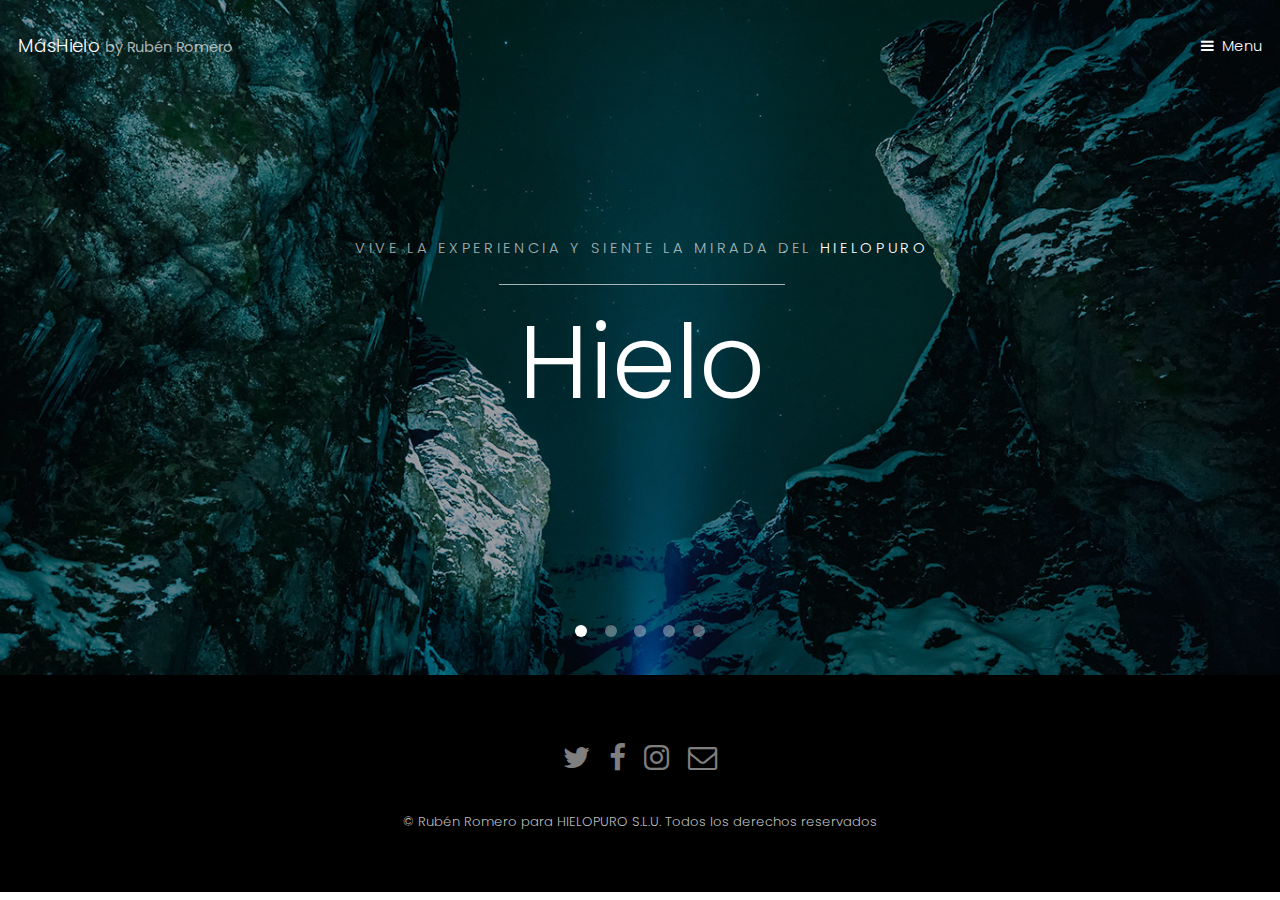
==== commit eddccfaa: "Creamos sección Groenlandia desde NetBeans" ====
--- a/index.html
+++ b/index.html
@@ -6,7 +6,7 @@
 -->
 <html>
 	<head>
-		<title>Hielo by Rubén Romero</title>
+		<title>MásHielo by Rubén Romero</title>
 		<meta charset="utf-8" />
 		<meta name="viewport" content="width=device-width, initial-scale=1" />
 		<link rel="stylesheet" href="assets/css/main.css" />
@@ -15,7 +15,7 @@
 
 		<!-- Header -->
 			<header id="header" class="alt">
-				<div class="logo"><a href="index.html">Hielo <span>by Rubén Romero</span></a></div>
+				<div class="logo"><a href="index.html">MásHielo <span>by Rubén Romero</span></a></div>
 				<a href="#menu">Menu</a>
 			</header>
 
@@ -23,7 +23,7 @@
 			<nav id="menu">
 				<ul class="links">
 					<li><a href="index.html">Home</a></li>
-					<li><a href="generic.html">Generic</a></li>
+					<li><a href="groenlandia.html">Groenlandia</a></li>
 					<li><a href="elements.html">Elements</a></li>
 				</ul>
 			</nav>
